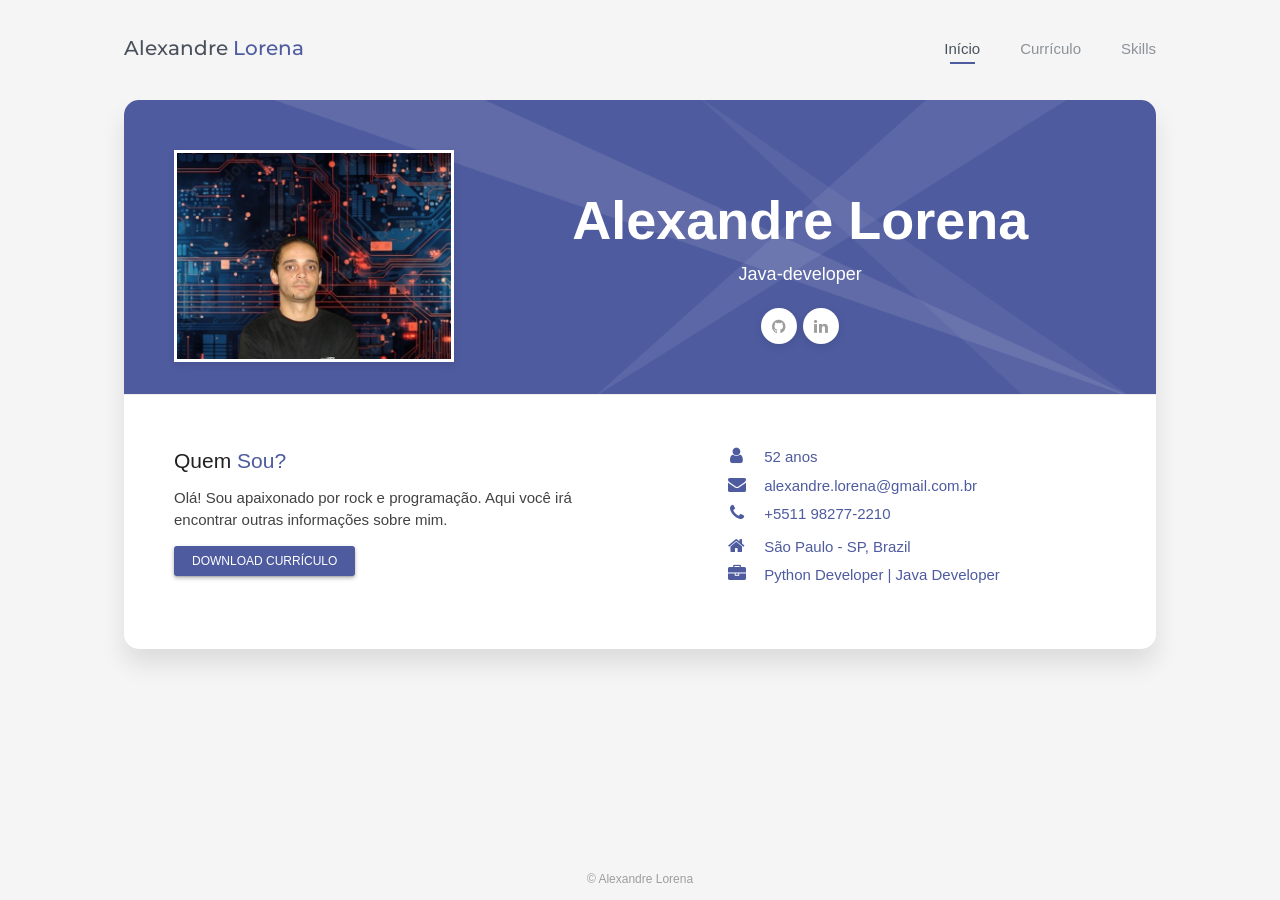
==== index.html @ 33c9917d "Atualização do curriculo" ====
<!DOCTYPE html>
<html lang="pt-br" class="no-js">

<head>
  <meta charset="UTF-8" />
  <meta http-equiv="X-UA-Compatible" content="IE=edge">
  <title>Alexandre Lorena</title>
  <meta name="viewport" content="width=device-width, initial-scale=1, maximum-scale=1" />
  <meta name="description" content="Currículo Alexandre Lorena" />
  <meta name="keywords" content="currículo, vitae, alexandre, lorena, geek, university, git, github" />
  <link rel="shortcut icon" href="code1.ico">

  <link rel="stylesheet" href="css/bootstrap.min.css" type="text/css">
  <link rel="stylesheet" href="css/normalize.css" type="text/css">
  <link rel="stylesheet" href="css/animate.css" type="text/css">
  <link rel="stylesheet" href="css/transition-animations.css" type="text/css">
  <link rel="stylesheet" href="css/owl.carousel.css" type="text/css">
  <link rel="stylesheet" href="css/magnific-popup.css" type="text/css">
  <link rel="stylesheet" href="css/main-green.css" type="text/css">
  <link rel="stylesheet" href="https://cdnjs.cloudflare.com/ajax/libs/font-awesome/4.7.0/css/font-awesome.min.css">
  <link rel="stylesheet" href="https://www.w3schools.com/w3css/4/w3.css">
  <link rel='stylesheet' href='https://fonts.googleapis.com/css?family=Roboto'>
  <script src="js/jquery-2.1.3.min.js"></script>
  <script src="js/modernizr.custom.js"></script>
</head>

<body class="material-template">
  <!-- Loading animation -->
  <div class="preloader">
    <div class="preloader-animation">
      <div class="preloader-spinner">
      </div>
    </div>
  </div>

  <div id="page" class="page">
    <!-- Header -->
    <header id="site_header" class="header mobile-menu-hide">
      <div class="header-content">
        <div class="site-title-block mobile-hidden">
          <a href="index.html">
            <div class="site-title">Alexandre <span>Lorena</span></div>
          </a>
        </div>

        <!-- Navigation -->
        <div class="site-nav">
          <!-- Main menu -->
          <ul id="nav" class="site-main-menu">
            <li>
              <a class="pt-trigger" href="index.html#home">Início</a>
            </li>
            <li>
              <a class="pt-trigger" href="index.html#resume">Currículo</a>
            </li>
            <li>
              <a class="pt-trigger" href="index.html#skills">Skills</a>
            </li>
            <!-- <li>
                <a class="pt-trigger" href="index.html#portfolio">Portfólio</a>
              </li> -->
          </ul>
          <!-- /Main menu -->
        </div>
        <!-- Navigation -->
      </div>
    </header>
    <!-- /Header -->

    <!-- Mobile Header -->
    <div class="mobile-header mobile-visible">
      <div class="mobile-logo-container">
        <div class="mobile-site-title">Alexandre Lorena</div>
      </div>

      <a class="menu-toggle mobile-visible">
        <i class="fa fa-bars"></i>
      </a>
    </div>
    <!-- /Mobile Header -->

    <!-- Main Content -->
    <div id="main" class="site-main">
      <!-- Page changer wrapper -->
      <div class="pt-wrapper">
        <!-- Subpages -->
        <div class="subpages">

          <!-- Home Subpage -->
          <section class="pt-page" data-id="home">
            <div class="section-inner start-page-content">
              <div class="page-header">
                <div class="row">
                  <div class="col-sm-4 col-md-4 col-lg-4">
                    <div class="photo">
                      <img src="images/eu.png" alt="Alexandre Lorena">
                    </div>
                  </div>

                  <div class="col-sm-8 col-md-8 col-lg-8">
                    <div class="title-block">
                      <h1>Alexandre Lorena</h1>
                      <div class="owl-carousel text-rotation">
                        <div class="item">
                          <div class="sp-subtitle">Java-developer</div>
                        </div>
                        <div class="item">
                          <div class="sp-subtitle">Backend-developer</div>
                        </div>
                        <div class="item">
                          <div class="sp-subtitle">Python-developer</div>
                        </div>
                      </div>
                    </div>

                    <div class="social-links">
                      <a href="https://github.com/alexandrelorena" target="_blank"><i class="fa fa-github"></i></a>
                      <a href="https://www.linkedin.com/in/alexandrelorena-developer/" target="_blank"><i
                          class="fa fa-linkedin"></i></a>
                      <!-- <a href="https://www.instagram.com/alexandre_lorena/" target="_blank"><i class="fa fa-instagram"></i></a> -->
                    </div>
                  </div>
                </div>
              </div>

              <div class="page-content">
                <div class="row">

                  <div class="col-sm-6 col-md-6 col-lg-6">
                    <div class="about-me">
                      <div class="block-title">
                        <h3>Quem <span>Sou?</span></h3>
                      </div>
                      <p>Olá! Sou apaixonado por rock e programação. Aqui você irá encontrar outras
                        informações sobre mim.</p>
                    </div>
                    <div class="download-resume">
                      <a href="cv/AlexandreLorena.pdf" class="btn btn-primary" target="_blank">Download Currículo</a>
                    </div>
                  </div>

                  <div class="col-sm-6 col-md-6 col-lg-6 ml-15">
                    <ul class="info-list">
                      <li><i class="fa fa-user fa-fw w3-margin-right w3-large custom-margin-before"
                          style="color: #4E5B9F;"></i><span class="value" id="idade"></span><span
                          class="value">&nbsp;anos</span></li>
                      <li><i class="fa fa-envelope fa-fw w3-margin-right w3-large custom-margin-before"
                          style="color: #4E5B9F;"></i><span class="value"><a
                            href="mailto:alexandre.lorena@gmail.com.br">alexandre.lorena@gmail.com.br</a></span></li>
                      <li><i class="fa fa-phone fa-fw w3-margin-right w3-large custom-margin-before"
                          style="color: #4E5B9F;"></i><span class="value">+5511 98277-2210</span></p>
                      </li>
                      <li><i class="fa fa-home fa-fw w3-margin-right w3-large custom-margin-before"
                          style="color: #4E5B9F;"></i><span class="value">São Paulo - SP, Brazil</span></li>
                      <li><i class="fa fa-briefcase fa-fw w3-margin-right w3-large custom-margin-before"
                          style="color: #4E5B9F;"></i><span class="value available">Python Developer | Java
                          Developer</span></li>
                    </ul>
                  </div>

                  <script>
                    // Função para calcular a idade com base na data de nascimento
                    function calcularIdade(dataNascimento) {
                      var hoje = new Date();
                      var nascimento = new Date(dataNascimento);
                      var idade = hoje.getFullYear() - nascimento.getFullYear();

                      if (hoje.getMonth() < nascimento.getMonth() || (hoje.getMonth() === nascimento.getMonth() && hoje.getDate() < nascimento.getDate())) {
                        idade--;
                      }

                      return idade;
                    }

                    // Definindo a data de nascimento (no formato AAAA-MM-DD)
                    var dataNascimento = '1974-08-03';

                    // Obtendo o elemento span onde a idade será exibida
                    var elementoIdade = document.getElementById('idade');

                    // Calculando a idade e definindo o texto do elemento
                    elementoIdade.textContent = calcularIdade(dataNascimento);
                  </script>


                </div>
              </div>
            </div>
          </section>
          <!-- End of Home Subpage -->

          <!-- Resume Subpage -->
          <section class="pt-page" data-id="resume">
            <div class="section-inner custom-page-content">
              <div class="page-header color-1">
                <h2>Currículo</h2>
              </div>
              <div class="page-content">
                <div class="row">
                  <div class="col-sm-6 col-md-6 col-lg-6">
                    <div class="block">
                      <div class="block-title">
                        <h3>Formação</h3>
                      </div>
                      <div class="timeline">
                        <div class="timeline-item">
                          <a href="images/certificados/comprovante de matricula.pdf" target="_blank">
                            <h4 class="item-title">Engenharia de Software</h4>
                          </a>
                          <span class="item-period">Set 2021 | Dez 2024</span>
                          <span class="item-small">Ampli - Universidade Anhanguera</span>
                        </div>
                      </div>
                    </div>
                  </div>

                  <div class="col-sm-6 col-md-6 col-lg-6">
                    <div class="block">
                      <div class="block-title">
                        <h3>Idiomas</h3>
                      </div>
                      <div class="timeline">
                        <div class="timeline-item">
                          <a href="images/certificados/Udemy-ingles.pdf" target="_blank">
                            <h4 class="item-title">Curso de inglês: completo, fácil e prático</h4>
                          </a>
                          <span class="item-period">2022</span>
                          <span class="item-small">Udemy - nível básico</span>
                          <span class="item-small">12.5h</span>
                        </div>
                      </div>
                    </div>
                  </div>
                </div>



                <div class="row">
                  <div class="col-sm-6 col-md-6 col-lg-6">
                    <div class="block">
                      <div class="block-title">
                        <h3>Cursos</h3>
                      </div>
                      <div class="timeline">
                        <div class="timeline-item">
                          <a href="images/certificados/DIO - BootCamp Avanade - DecolaTech2025.pdf"
                            target="_blank">
                            <h4 class="item-title">Avanade - DecolaTech 2025</h4>
                          </a>
                          <span class="item-period">2024</span>
                          <span class="item-small">Digital Innovation One</span>
                          <span class="item-small">91h</span>
                        </div>
                        <div class="timeline-item">
                          <a href="images/certificados/DIO - Bootcamp Deal - Spring Boot e Angular 17+.pdf"
                            target="_blank">
                            <h4 class="item-title">Deal - Spring Boot e Angular 17+</h4>
                          </a>
                          <span class="item-period">2024</span>
                          <span class="item-small">Digital Innovation One</span>
                          <span class="item-small">91h</span>
                        </div>
                        <div class="timeline-item">
                          <a href="images/certificados/DIO - Bootcamp GFT - Desenvolvimento Java com IA.pdf"
                            target="_blank">
                            <h4 class="item-title">GFT - Desenvolvimento Java com IA</h4>
                          </a>
                          <span class="item-period">2024</span>
                          <span class="item-small">Digital Innovation One</span>
                          <span class="item-small">60h</span>
                        </div>

                        <div class="timeline-item">
                          <a href="images/certificados/DIO - Bootcamp Nexa - Fundamentos de IA Generativa e Claude 3.pdf"
                            target="_blank">
                            <h4 class="item-title">Nexa - Fundamentos de IA Generativa e Claude 3</h4>
                          </a>
                          <span class="item-period">2024</span>
                          <span class="item-small">Digital Innovation One</span>
                          <span class="item-small">10h</span>
                        </div>

                        <div class="timeline-item">
                          <a href="images/certificados/DIO - Santander 2024 - Fundamentos de IA para Devs.pdf"
                            target="_blank">
                            <h4 class="item-title">Santander 2024 - Fundamentos de IA para Devs</h4>
                          </a>
                          <span class="item-period">2024</span>
                          <span class="item-small">Digital Innovation One</span>
                          <span class="item-small">42h</span>
                        </div>

                        <div class="timeline-item">
                          <a href="images/certificados/Master-Class-Starter-Java-and-Angular-17.png" target="_blank">
                            <h4 class="item-title">Master Class - Starter Java and Angular 17</h4>
                          </a>
                          <span class="item-period">2024</span>
                          <span class="item-small">Master Class Cursos</span>
                          <span class="item-small">56h</span>
                        </div>

                        <div class="timeline-item">
                          <a href="images/certificados/Geek University - Programação Web com Python e Django Framework - Essencial.pdf"
                            target="_blank">
                            <h4 class="item-title">Programação Web com Python e Django Framework: Essencial</h4>
                          </a>
                          <span class="item-period">2024</span>
                          <span class="item-small">Udemy - Geek University</span>
                          <span class="item-small">36h</span>
                        </div>

                        <div class="timeline-item">
                          <a href="images/certificados/Programacao em Python do basico ao avancado - GeekUniversity.pdf"
                            target="_blank">
                            <h4 class="item-title">Programação em Python do básico ao avançado</h4>
                          </a>
                          <span class="item-period">2023</span>
                          <span class="item-small">Udemy - Geek University</span>
                          <span class="item-small">64h</span>
                        </div>

                        <div class="timeline-item">
                          <a href="images/certificados/Geek University - Programação em Java do básico ao avançado.pdf"
                            target="_blank">
                            <h4 class="item-title">Programação em Java do básico ao avançado</h4>
                          </a>
                          <span class="item-period">2023</span>
                          <span class="item-small">Udemy - Geek University</span>
                          <span class="item-small">32h</span>
                        </div>


                      </div>
                    </div>
                  </div>

                  <div class="col-sm-6 col-md-6 col-lg-6">
                    <div class="block">
                      <div class="block-title">
                        <h3>&nbsp;</h3>
                      </div>
                      <div class="timeline">
                        <div class="timeline-item">
                          <a href="images/certificados/DIO - Banco PAN Java Developer.pdf" target="_blank">
                            <h4 class="item-title">Banco PAN Java Developer</h4>
                          </a>
                          <span class="item-period">2023</span>
                          <span class="item-small">Digital Innovation One</span>
                          <span class="item-small">114h</span>
                        </div>
                        <div class="timeline-item">
                          <a href="images/certificados/GeekUniversity - Git e Github Essencial para o Desenvolvedor.pdf"
                            target="_blank">
                            <h4 class="item-title">Git e Github Essencial para o Desenvolvedor</h4>
                          </a>
                          <span class="item-period">2023</span>
                          <span class="item-small">Udemy - Geek University</span>
                          <span class="item-small">12h</span>
                        </div>

                        <div class="timeline-item">
                          <a href="images/certificados/AWS Learning Plan Completion Certificate.pdf" target="_blank">
                            <h4 class="item-title">Cloud Essentials Learning Plan</h4>
                          </a>
                          <span class="item-period">2022</span>
                          <span class="item-small">Udemy</span>
                          <span class="item-small">13h</span>
                        </div>

                        <div class="timeline-item">
                          <a href="images/certificados/DIO - Introdução à Programação com Python.pdf" target="_blank">
                            <h4 class="item-title">Introdução à programação com Python</h4>
                          </a>
                          <span class="item-period">2021</span>
                          <span class="item-small">Digital Innovation One</span>
                          <span class="item-small">8h</span>
                        </div>

                        <div class="timeline-item">
                          <a href="images/certificados/DIO - Lógica de programação essencial.pdf" target="_blank">
                            <h4 class="item-title">Lógica de Programação Essencial</h4>
                          </a>
                          <span class="item-period">2021</span>
                          <span class="item-small">Digital Innovation One</span>
                          <span class="item-small">4h</span>
                        </div>

                        <div class="timeline-item">
                          <a href="images/certificados/Fundacao-Bradesco-Seguranca-em-Tecnologia-da-Informacao.pdf"
                            target="_blank">
                            <h4 class="item-title">Segurança em Tecnologia da Informação</h4>
                          </a>
                          <span class="item-period">2020</span>
                          <span class="item-small">Fundação Bradesco</span>
                          <span class="item-small">12h</span>
                        </div>

                        <div class="timeline-item">
                          <a href="images/certificados/Fundacao-Bradesco-Fundamentos-de-TI-Hardware-e-Software.pdf"
                            target="_blank">
                            <h4 class="item-title">Fundamentos de TI - Hardware e Software</h4>
                          </a>
                          <span class="item-period">2020</span>
                          <span class="item-small">Fundação Bradesco</span>
                          <span class="item-small">15h</span>
                        </div>

                        <div class="timeline-item">
                          <a href="images/certificados/Fundacao-Bradesco-Introducao-a-rede-de-computadores.pdf"
                            target="_blank">
                            <h4 class="item-title">Introdução à rede de computadores</h4>
                          </a>
                          <span class="item-period">2020</span>
                          <span class="item-small">Fundação Bradesco</span>
                          <span class="item-small">15h</span>
                        </div>

                        <div class="timeline-item">
                          <a href="images/certificados/itil-certificacao-axelos.pdf" target="_blank">
                            <h4 class="item-title">ITIL® Foundation Certificate in IT Service Management</h4>
                          </a>
                          <span class="item-period">2019</span>
                          <span class="item-small">People Cert</span>
                          <span class="item-small">Axelos</span>
                        </div>
                      </div>
                    </div>
                  </div>
                </div>


                <div class="row">
                  <div class="col-sm-6 col-md-6 col-lg-6">
                    <div class="block">
                      <div class="block-title">
                        <h3>Experiência Profissional</h3>
                      </div>

                      <div class="timeline">

                        <!-- Experience 1 -->
                        <div class="timeline-item">
                          <h4 class="item-title">Field Service</h4>
                          <span class="item-period">Dec 2021 - Current</span>
                          <span class="item-small">DXC Technology</span>
                          <p class="item-description">Banco Itaú - configuração de notebooks, MacOs e celulares para os
                            colaboradores.</p>
                        </div>
                        <!-- / Experience 1 -->

                        <!-- Experience 2 -->
                        <div class="timeline-item">
                          <h4 class="item-title">Técnico T.I.</h4>
                          <span class="item-period">Mar 2018 - Out 2021</span>
                          <span class="item-small">Autônomo - PJ</span>
                          <p class="item-description">Field Service; rollout; Clientes: Claro, LDC Brasil, Sky, Bco
                            Itaú, Intermédica,
                            Bco BMG, Camil, Iguatemi, Alpargatas, Bco PAN, DXC, Global Hitz, HexaIT, Wine Tecnologia,
                            3AM, Stefanini, Algar.</p>
                        </div>
                        <!-- / Experience 2 -->

                        <!-- Experience 3 -->
                        <div class="timeline-item">
                          <h4 class="item-title">Analista de suporte</h4>
                          <span class="item-period">Nov 2008 - Abr 2009</span>
                          <span class="item-small">Sitel</span>
                          <p class="item-description">Analista suporte de técnico HP.</p>
                        </div>
                        <!-- / Experience 3 -->

                      </div>
                    </div>
                  </div>

                  <div class="col-sm-6 col-md-6 col-lg-6">
                    <div class="block">
                      <div class="block-title">
                        <h3>&nbsp;</h3>
                      </div>

                      <div class="timeline">

                        <!-- Experience 4 -->
                        <div class="timeline-item">
                          <h4 class="item-title">Web designer</h4>
                          <span class="item-period">Jun 2007 - Jan 2008</span>
                          <span class="item-small">Folha de SP</span>
                          <p class="item-description">Web designer Folha Online.</p>
                        </div>
                        <!-- / Experience 4 -->


                        <!-- Experience 5 -->
                        <div class="timeline-item">
                          <h4 class="item-title">Web designer</h4>
                          <span class="item-period">Jun 2006 - Mai 2007</span>
                          <span class="item-small">Dmweb</span>
                          <p class="item-description">Manutenção de sites (html, css, asp).</p>
                        </div>
                        <!-- / Experience 5 -->

                        <!-- Experience 6 -->
                        <div class="timeline-item">
                          <h4 class="item-title">Consultor de dados jr.</h4>
                          <span class="item-period">Abr 2001 - Jun 2002</span>
                          <span class="item-small"> Net / Virtua</span>
                          <p class="item-description">Suporte ao assinante Vírtua.</p>
                        </div>
                        <!-- / Experience 6 -->

                        <!-- Experience 7 -->
                        <div class="timeline-item">
                          <h4 class="item-title">Analista de help-desk</h4>
                          <span class="item-period">Set 2000 - Mar 2001</span>
                          <span class="item-small"> Atento Brasil</span>
                          <p class="item-description"> Suporte ao assinante Terra.</p>
                        </div>
                        <!-- / Experience 7 -->
                      </div>
                    </div>
                  </div>
                </div>

                <div class="row">
                  <div class="col-sm-6 col-md-6 col-lg-6">
                    <div class="block">
                      <div class="block-title">
                        <h3>Linguagem de <span>Programação</span></h3>
                      </div>

                      <div class="skills-info">
                        <h4>Java</h4>
                        <div class="skill-container">
                          <div class="skill-percentage skill-7"></div>
                        </div>
                        <h4>Python</h4>
                        <div class="skill-container">
                          <div class="skill-percentage skill-8"></div>
                        </div>
                        <h4>JavaScript</h4>
                        <div class="skill-container">
                          <div class="skill-percentage skill-6"></div>
                        </div>
                        <!-- <h4>Php</h4>
                          <div class="skill-container">
                            <div class="skill-percentage skill-4"></div>
                          </div> -->
                        <h4>TypeScript</h4>
                        <div class="skill-container">
                          <div class="skill-percentage skill-6"></div>
                        </div>
                      </div>

                    </div>
                  </div>
                  <div class="col-sm-6 col-md-6 col-lg-6">
                    <div class="block">
                      <div class="block-title">
                        <h3>Banco de <span>Dados</span></h3>
                      </div>

                      <div class="skills-info">
                        <h4>Sql</h4>
                        <div class="skill-container">
                          <div class="skill-percentage skill-6"></div>
                        </div>
                        <h4>Postgres (PgAdmin)</h4>
                        <div class="skill-container">
                          <div class="skill-percentage skill-8"></div>
                        </div>
                        <h4>MySql</h4>
                        <div class="skill-container">
                          <div class="skill-percentage skill-8"></div>
                        </div>

                        <h4>MongoDB (NoSQL)</h4>
                        <div class="skill-container">
                          <div class="skill-percentage skill-3"></div>
                        </div>
                      </div>
                    </div>
                  </div>

                </div>
                <div class="row">
                  <div class="col-sm-6 col-md-6 col-lg-6">
                    <div class="block">
                      <div class="block-title">
                        <h3>Marcação | <span>Estilo</span></h3>
                      </div>

                      <div class="skills-info">
                        <h4>Html</h4>
                        <div class="skill-container">
                          <div class="skill-percentage skill-9"></div>
                        </div>
                        <h4>Css</h4>
                        <div class="skill-container">
                          <div class="skill-percentage skill-8"></div>
                        </div> <br>

                        <div class="block-title">
                          <h3>Outras tecnologias | <span>habilidades</span></h3>
                        </div>

                        <h4>Docker</h4>
                        <div class="skill-container">
                          <div class="skill-percentage skill-7"></div>
                        </div>
                        <h4>Inglês</h4>
                        <div class="skill-container">
                          <div class="skill-percentage skill-4"></div>
                        </div>
                      </div>

                    </div>
                  </div>

                  <div class="col-sm-6 col-md-6 col-lg-6">
                    <div class="block">
                      <div class="block-title">
                        <h3>Frameworks</h3>
                      </div>

                      <div class="skills-info">
                        <h4>Angular</h4>
                        <div class="skill-container">
                          <div class="skill-percentage skill-8"></div>
                        </div>
                        <h4>Bootstrap 4</h4>
                        <div class="skill-container">
                          <div class="skill-percentage skill-7"></div>
                        </div>
                        <h4>Django</h4>
                        <div class="skill-container">
                          <div class="skill-percentage skill-8"></div>
                        </div>
                        <h4>React</h4>
                        <div class="skill-container">
                          <div class="skill-percentage skill-7"></div>
                        </div>
                      </div>

                    </div>
                  </div>
                </div>

                <!-- Download Resume Button -->
                <div class="row">
                  <div class="col-sm-12 col-md-12 col-lg-12">
                    <div class="block">
                      <div class="center download-resume">
                        <a href="cv/AlexandreLorena.pdf" class="btn btn-primary" target="_blank">Download Currículo</a>
                      </div>
                    </div>
                  </div>
                </div>
                <!-- End of Download Resume Button -->

              </div>
            </div>
          </section>
          <!-- End of Resume Subpage -->

          <!-- Services Subpage -->
          <section class="pt-page" data-id="skills">
            <div class="section-inner custom-page-content">
              <div class="page-header color-1">
                <h2>Skills</h2>
              </div>
              <div class="page-content">
                <div class="row">
                  <div class="col-sm-12 col-md-12">
                    <div class="block-title">
                      <h3>Tenho <span>conhecimentos em...</span></h3>
                    </div>
                  </div>
                  <div class="col-sm-6 col-md-3">
                    <div class="service-block">
                      <div class="service-info">
                        <div class="service-image">
                          <img src="https://skillicons.dev/icons?i=java" alt="java" class="mCS_img_loaded">
                        </div>
                      </div>
                    </div>
                  </div>
                  <div class="col-sm-6 col-md-3">
                    <div class="service-block">
                      <div class="service-info">
                        <div class="service-image">
                          <img src="https://skillicons.dev/icons?i=python" alt="python" class="mCS_img_loaded">
                        </div>
                      </div>
                    </div>
                  </div>
                  <div class="col-sm-6 col-md-3">
                    <div class="service-block">
                      <div class="service-info">
                        <div class="service-image">
                          <img src="https://skillicons.dev/icons?i=javascript" alt="javascript" class="mCS_img_loaded">
                        </div>
                      </div>
                    </div>
                  </div>
                  <div class="col-sm-6 col-md-3">
                    <div class="service-block">
                      <div class="service-info">
                        <div class="service-image">
                          <img src="https://skillicons.dev/icons?i=typescript" alt="typescript" class="mCS_img_loaded">
                        </div>
                      </div>
                    </div>
                  </div>
                  <div class="col-sm-6 col-md-3">
                    <div class="service-block">
                      <div class="service-info">
                        <div class="service-image">
                          <img src="https://skillicons.dev/icons?i=spring" alt="spring" class="mCS_img_loaded">
                        </div>
                      </div>
                    </div>
                  </div>
                  <div class="col-sm-6 col-md-3">
                    <div class="service-block">
                      <div class="service-info">
                        <div class="service-image">
                          <img src="https://skillicons.dev/icons?i=angular" alt="angular" class="mCS_img_loaded">
                        </div>
                      </div>
                    </div>
                  </div>
                  <div class="col-sm-6 col-md-3">
                    <div class="service-block">
                      <div class="service-info">
                        <div class="service-image">
                          <img src="https://skillicons.dev/icons?i=django" alt="django" class="mCS_img_loaded">
                        </div>
                      </div>
                    </div>
                  </div>
                  <div class="col-sm-6 col-md-3">
                    <div class="service-block">
                      <div class="service-info">
                        <div class="service-image">
                          <img src="https://skillicons.dev/icons?i=react" alt="react" class="mCS_img_loaded">
                        </div>
                      </div>
                    </div>
                  </div>
                  <div class="col-sm-6 col-md-3">
                    <div class="service-block">
                      <div class="service-info">
                        <div class="service-image">
                          <img src="https://skillicons.dev/icons?i=mysql" alt="mysql" class="mCS_img_loaded">
                        </div>
                      </div>
                    </div>
                  </div>
                  <div class="col-sm-6 col-md-3">
                    <div class="service-block">
                      <div class="service-info">
                        <div class="service-image">
                          <img src="https://skillicons.dev/icons?i=postgres" alt="postgres" class="mCS_img_loaded">
                        </div>
                      </div>
                    </div>
                  </div>
                  <div class="col-sm-6 col-md-3">
                    <div class="service-block">
                      <div class="service-info">
                        <div class="service-image">
                          <img src="https://skillicons.dev/icons?i=mongodb" alt="mongodb" class="mCS_img_loaded">
                        </div>
                      </div>
                    </div>
                  </div>
                  <div class="col-sm-6 col-md-3">
                    <div class="service-block">
                      <div class="service-info">
                        <div class="service-image">
                          <img src="https://skillicons.dev/icons?i=sqlite" alt="sqlite" class="mCS_img_loaded">
                        </div>
                      </div>
                    </div>
                  </div>
                  <div class="col-sm-6 col-md-3">
                    <div class="service-block">
                      <div class="service-info">
                        <div class="service-image">
                          <img src="https://skillicons.dev/icons?i=docker" alt="docker" class="mCS_img_loaded">
                        </div>
                      </div>
                    </div>
                  </div>
                  <div class="col-sm-6 col-md-3">
                    <div class="service-block">
                      <div class="service-info">
                        <div class="service-image">
                          <img src="https://skillicons.dev/icons?i=nodejs" alt="nodejs" class="mCS_img_loaded">
                        </div>
                      </div>
                    </div>
                  </div>
                  <div class="col-sm-6 col-md-3">
                    <div class="service-block">
                      <div class="service-info">
                        <div class="service-image">
                          <img src="https://skillicons.dev/icons?i=azure" alt="azure" class="mCS_img_loaded">
                        </div>
                      </div>
                    </div>
                  </div>
                  <div class="col-sm-6 col-md-3">
                    <div class="service-block">
                      <div class="service-info">
                        <div class="service-image">
                          <img src="https://skillicons.dev/icons?i=vue" alt="vue" class="mCS_img_loaded">
                        </div>
                      </div>
                    </div>
                  </div>
                  <div class="col-sm-6 col-md-3">
                    <div class="service-block">
                      <div class="service-info">
                        <div class="service-image">
                          <img src="https://skillicons.dev/icons?i=hibernate" alt="hibernate" class="mCS_img_loaded">
                        </div>
                      </div>
                    </div>
                  </div>
                  <div class="col-sm-6 col-md-3">
                    <div class="service-block">
                      <div class="service-info">
                        <div class="service-image">
                          <img src="https://skillicons.dev/icons?i=bootstrap" alt="bootstrap" class="mCS_img_loaded">
                        </div>
                      </div>
                    </div>
                  </div>
                  <div class="col-sm-6 col-md-3">
                    <div class="service-block">
                      <div class="service-info">
                        <div class="service-image">
                          <img src="https://skillicons.dev/icons?i=git" alt="git" class="mCS_img_loaded">
                        </div>
                      </div>
                    </div>
                  </div>
                  <div class="col-sm-6 col-md-3">
                    <div class="service-block">
                      <div class="service-info">
                        <div class="service-image">
                          <img src="https://skillicons.dev/icons?i=aws" alt="aws" class="mCS_img_loaded">
                        </div>
                        <p></p>
                      </div>
                    </div>
                  </div>
                  <div class="col-sm-6 col-md-3">
                    <div class="service-block">
                      <div class="service-info">
                        <div class="service-image">
                          <img src="https://skillicons.dev/icons?i=html" alt="html" class="mCS_img_loaded">
                        </div>
                      </div>
                    </div>
                  </div>
                  <div class="col-sm-6 col-md-3">
                    <div class="service-block">
                      <div class="service-info">
                        <div class="service-image">
                          <img src="https://skillicons.dev/icons?i=css" alt="css" class="mCS_img_loaded">
                        </div>
                      </div>
                    </div>
                  </div>
                </div>
              </div>
          </section>
          <section class="pt-page" data-id="portfolio">
            <div class="section-inner custom-page-content">
              <div class="page-header color-1">
                <h2>Portfólio</h2>
              </div>
              <div class="page-content">
                <div class="portfolio-content">
                  <ul id="portfolio_filters" class="portfolio-filters">
                    <li class="active">
                      <a class="filter btn btn-sm btn-link active" data-group="all">Tudo</a>
                    </li>
                    <li>
                      <a class="filter btn btn-sm btn-link" data-group="projetos">Projetos</a>
                    </li>
                    <li>
                      <a class="filter btn btn-sm btn-link" data-group="estudos">Estudos</a>
                    </li>
                  </ul>
                  <div class="row">
                    <div class="col-md-12 px-2">
                      <div id="portfolio_grid" class="portfolio-grid portfolio-masonry masonry-grid-3">
                        <figure class="item" data-groups='["estudos", "projetos", "categoria"]'>
                          <a href="https://web-production-bb99.up.railway.app/"
                            title="Python | JavaSript | Django | PostgreS | HTML | Bootstrap" target="_blank">
                            <img width="300" height="200" src="images/portfolio/fusion.png"
                              alt="Fusion: Python | JavaSript | Django | PostgreS | HTML | Bootstrap">
                            <div>
                              <h5 class="name">Fusion</h5>
                            </div>
                          </a>
                        </figure>
                        <figure class="item" data-groups='["estudos", "projetos", "categoria"]'>
                          <a href="http://super-pecas.brazilsouth.cloudapp.azure.com/"
                            title="Java | Angular | TypeScript | Springboot | Maven | PrimeNG | Material"
                            target="_blank">
                            <img width="300" height="200" src="images/portfolio/super-pecas.png"
                              alt="Super Peças: Java | Angular | TypeScript | Springboot | Maven | PrimeNG | Material">
                            <div>
                              <h5 class="name">Super Peças</h5>
                            </div>
                          </a>
                        </figure>
                      </div>
                    </div>
                  </div>
                </div>
              </div>
            </div>
          </section>
        </div>
      </div>
    </div>
  </div>
  <footer>
    <div class="copyrights">&copy; Alexandre Lorena <span id="current-year"></span></div>
  </footer>
  <script type="text/javascript" src="js/bootstrap.min.js"></script>
  <script type="text/javascript" src="js/pages-switcher.js"></script>
  <script type="text/javascript" src="js/imagesloaded.pkgd.min.js"></script>
  <script type="text/javascript" src="js/validator.js"></script>
  <script type="text/javascript" src="js/jquery.shuffle.min.js"></script>
  <script type="text/javascript" src="js/masonry.pkgd.min.js"></script>
  <script type="text/javascript" src="js/owl.carousel.min.js"></script>
  <script type="text/javascript" src="js/jquery.magnific-popup.min.js"></script>
  <script type="text/javascript" src="js/jquery.hoverdir.js"></script>
  <script type="text/javascript" src="js/jquery.googlemap.js"></script>
  <script type="text/javascript" src="js/main.js"></script>
</body>

</html>
---- css/transition-animations.css ----
/* animation sets */

/* move from / to  */

.pt-page-moveToLeft {
	-webkit-animation: moveToLeft .6s ease both;
	animation: moveToLeft .6s ease both;
}

.pt-page-moveFromLeft {
	-webkit-animation: moveFromLeft .6s ease both;
	animation: moveFromLeft .6s ease both;
}

.pt-page-moveToRight {
	-webkit-animation: moveToRight .6s ease both;
	animation: moveToRight .6s ease both;
}

.pt-page-moveFromRight {
	-webkit-animation: moveFromRight .6s ease both;
	animation: moveFromRight .6s ease both;
}

.pt-page-moveToTop {
	-webkit-animation: moveToTop .6s ease both;
	animation: moveToTop .6s ease both;
}

.pt-page-moveFromTop {
	-webkit-animation: moveFromTop .6s ease both;
	animation: moveFromTop .6s ease both;
}

.pt-page-moveToBottom {
	-webkit-animation: moveToBottom .6s ease both;
	animation: moveToBottom .6s ease both;
}

.pt-page-moveFromBottom {
	-webkit-animation: moveFromBottom .6s ease both;
	animation: moveFromBottom .6s ease both;
}

/* fade */

.pt-page-fade {
	-webkit-animation: fade .7s ease both;
	animation: fade .7s ease both;
}

/* move from / to and fade */

.pt-page-moveToLeftFade {
	-webkit-animation: moveToLeftFade .7s ease both;
	animation: moveToLeftFade .7s ease both;
}

.pt-page-moveFromLeftFade {
	-webkit-animation: moveFromLeftFade .7s ease both;
	animation: moveFromLeftFade .7s ease both;
}

.pt-page-moveToRightFade {
	-webkit-animation: moveToRightFade .7s ease both;
	animation: moveToRightFade .7s ease both;
}

.pt-page-moveFromRightFade {
	-webkit-animation: moveFromRightFade .7s ease both;
	animation: moveFromRightFade .7s ease both;
}

.pt-page-moveToTopFade {
	-webkit-animation: moveToTopFade .7s ease both;
	animation: moveToTopFade .7s ease both;
}

.pt-page-moveFromTopFade {
	-webkit-animation: moveFromTopFade .7s ease both;
	animation: moveFromTopFade .7s ease both;
}

.pt-page-moveToBottomFade {
	-webkit-animation: moveToBottomFade .7s ease both;
	animation: moveToBottomFade .7s ease both;
}

.pt-page-moveFromBottomFade {
	-webkit-animation: moveFromBottomFade .7s ease both;
	animation: moveFromBottomFade .7s ease both;
}

/* move to with different easing */

.pt-page-moveToLeftEasing {
	-webkit-animation: moveToLeft .7s ease-in-out both;
	animation: moveToLeft .7s ease-in-out both;
}
.pt-page-moveToRightEasing {
	-webkit-animation: moveToRight .7s ease-in-out both;
	animation: moveToRight .7s ease-in-out both;
}
.pt-page-moveToTopEasing {
	-webkit-animation: moveToTop .7s ease-in-out both;
	animation: moveToTop .7s ease-in-out both;
}
.pt-page-moveToBottomEasing {
	-webkit-animation: moveToBottom .7s ease-in-out both;
	animation: moveToBottom .7s ease-in-out both;
}

/********************************* keyframes **************************************/

/* move from / to  */

@-webkit-keyframes moveToLeft {
	from { }
	to { -webkit-transform: translateX(-100%); }
}
@keyframes moveToLeft {
	from { }
	to { -webkit-transform: translateX(-100%); transform: translateX(-100%); }
}

@-webkit-keyframes moveFromLeft {
	from { -webkit-transform: translateX(-100%); }
}
@keyframes moveFromLeft {
	from { -webkit-transform: translateX(-100%); transform: translateX(-100%); }
}

@-webkit-keyframes moveToRight { 
	from { }
	to { -webkit-transform: translateX(100%); }
}
@keyframes moveToRight { 
	from { }
	to { -webkit-transform: translateX(100%); transform: translateX(100%); }
}

@-webkit-keyframes moveFromRight {
	from { -webkit-transform: translateX(100%); }
}
@keyframes moveFromRight {
	from { -webkit-transform: translateX(100%); transform: translateX(100%); }
}

@-webkit-keyframes moveToTop {
	from { }
	to { -webkit-transform: translateY(-100%); }
}
@keyframes moveToTop {
	from { }
	to { -webkit-transform: translateY(-100%); transform: translateY(-100%); }
}

@-webkit-keyframes moveFromTop {
	from { -webkit-transform: translateY(-100%); }
}
@keyframes moveFromTop {
	from { -webkit-transform: translateY(-100%); transform: translateY(-100%); }
}

@-webkit-keyframes moveToBottom {
	from { }
	to { -webkit-transform: translateY(100%); }
}
@keyframes moveToBottom {
	from { }
	to { -webkit-transform: translateY(100%); transform: translateY(100%); }
}

@-webkit-keyframes moveFromBottom {
	from { -webkit-transform: translateY(100%); }
}
@keyframes moveFromBottom {
	from { -webkit-transform: translateY(100%); transform: translateY(100%); }
}

/* fade */

@-webkit-keyframes fade {
	from { }
	to { opacity: 0.3; }
}
@keyframes fade {
	from { }
	to { opacity: 0.3; }
}

/* move from / to and fade */

@-webkit-keyframes moveToLeftFade {
	from { }
	to { opacity: 0.3; -webkit-transform: translateX(-100%); }
}
@keyframes moveToLeftFade {
	from { }
	to { opacity: 0.3; -webkit-transform: translateX(-100%); transform: translateX(-100%); }
}

@-webkit-keyframes moveFromLeftFade {
	from { opacity: 0.3; -webkit-transform: translateX(-100%); }
}
@keyframes moveFromLeftFade {
	from { opacity: 0.3; -webkit-transform: translateX(-100%); transform: translateX(-100%); }
}

@-webkit-keyframes moveToRightFade {
	from { }
	to { opacity: 0.3; -webkit-transform: translateX(100%); }
}
@keyframes moveToRightFade {
	from { }
	to { opacity: 0.3; -webkit-transform: translateX(100%); transform: translateX(100%); }
}

@-webkit-keyframes moveFromRightFade {
	from { opacity: 0.3; -webkit-transform: translateX(100%); }
}
@keyframes moveFromRightFade {
	from { opacity: 0.3; -webkit-transform: translateX(100%); transform: translateX(100%); }
}

@-webkit-keyframes moveToTopFade {
	from { }
	to { opacity: 0.3; -webkit-transform: translateY(-100%); }
}
@keyframes moveToTopFade {
	from { }
	to { opacity: 0.3; -webkit-transform: translateY(-100%); transform: translateY(-100%); }
}

@-webkit-keyframes moveFromTopFade {
	from { opacity: 0.3; -webkit-transform: translateY(-100%); }
}
@keyframes moveFromTopFade {
	from { opacity: 0.3; -webkit-transform: translateY(-100%); transform: translateY(-100%); }
}

@-webkit-keyframes moveToBottomFade {
	from { }
	to { opacity: 0.3; -webkit-transform: translateY(100%); }
}
@keyframes moveToBottomFade {
	from { }
	to { opacity: 0.3; -webkit-transform: translateY(100%); transform: translateY(100%); }
}

@-webkit-keyframes moveFromBottomFade {
	from { opacity: 0.3; -webkit-transform: translateY(100%); }
}
@keyframes moveFromBottomFade {
	from { opacity: 0.3; -webkit-transform: translateY(100%); transform: translateY(100%); }
}

/* scale and fade */

.pt-page-scaleDown {
	-webkit-animation: scaleDown .7s ease both;
	animation: scaleDown .7s ease both;
}

.pt-page-scaleUp {
	-webkit-animation: scaleUp .7s ease both;
	animation: scaleUp .7s ease both;
}

.pt-page-scaleUpDown {
	-webkit-animation: scaleUpDown .5s ease both;
	animation: scaleUpDown .5s ease both;
}

.pt-page-scaleDownUp {
	-webkit-animation: scaleDownUp .5s ease both;
	animation: scaleDownUp .5s ease both;
}

.pt-page-scaleDownCenter {
	-webkit-animation: scaleDownCenter .4s ease-in both;
	animation: scaleDownCenter .4s ease-in both;
}

.pt-page-scaleUpCenter {
	-webkit-animation: scaleUpCenter .4s ease-out both;
	animation: scaleUpCenter .4s ease-out both;
}

/********************************* keyframes **************************************/

/* scale and fade */

@-webkit-keyframes scaleDown {
	from { }
	to { opacity: 0; -webkit-transform: scale(.8); }
}
@keyframes scaleDown {
	from { }
	to { opacity: 0; -webkit-transform: scale(.8); transform: scale(.8); }
}

@-webkit-keyframes scaleUp {
	from { opacity: 0; -webkit-transform: scale(.8); }
}
@keyframes scaleUp {
	from { opacity: 0; -webkit-transform: scale(.8); transform: scale(.8); }
}

@-webkit-keyframes scaleUpDown {
	from { opacity: 0; -webkit-transform: scale(1.2); }
}
@keyframes scaleUpDown {
	from { opacity: 0; -webkit-transform: scale(1.2); transform: scale(1.2); }
}

@-webkit-keyframes scaleDownUp {
	from { }
	to { opacity: 0; -webkit-transform: scale(1.2); }
}
@keyframes scaleDownUp {
	from { }
	to { opacity: 0; -webkit-transform: scale(1.2); transform: scale(1.2); }
}

@-webkit-keyframes scaleDownCenter {
	from { }
	to { opacity: 0; -webkit-transform: scale(.7); }
}
@keyframes scaleDownCenter {
	from { }
	to { opacity: 0; -webkit-transform: scale(.7); transform: scale(.7); }
}

@-webkit-keyframes scaleUpCenter {
	from { opacity: 0; -webkit-transform: scale(.7); }
}
@keyframes scaleUpCenter {
	from { opacity: 0; -webkit-transform: scale(.7); transform: scale(.7); }
}

/* rotate sides first and scale */

.pt-page-rotateRightSideFirst {
	-webkit-transform-origin: 0% 50%;
	transform-origin: 0% 50%;
	-webkit-animation: rotateRightSideFirst .8s both ease-in;
	animation: rotateRightSideFirst .8s both ease-in;
}
.pt-page-rotateLeftSideFirst {
	-webkit-transform-origin: 100% 50%;
	transform-origin: 100% 50%;
	-webkit-animation: rotateLeftSideFirst .8s both ease-in;
	animation: rotateLeftSideFirst .8s both ease-in;
}
.pt-page-rotateTopSideFirst {
	-webkit-transform-origin: 50% 100%;
	transform-origin: 50% 100%;
	-webkit-animation: rotateTopSideFirst .8s both ease-in;
	animation: rotateTopSideFirst .8s both ease-in;
}
.pt-page-rotateBottomSideFirst {
	-webkit-transform-origin: 50% 0%;
	transform-origin: 50% 0%;
	-webkit-animation: rotateBottomSideFirst .8s both ease-in;
	animation: rotateBottomSideFirst .8s both ease-in;
}

/* flip */

.pt-page-flipOutRight {
	-webkit-transform-origin: 50% 50%;
	transform-origin: 50% 50%;
	-webkit-animation: flipOutRight .5s both ease-in;
	animation: flipOutRight .5s both ease-in;
}
.pt-page-flipInLeft {
	-webkit-transform-origin: 50% 50%;
	transform-origin: 50% 50%;
	-webkit-animation: flipInLeft .5s both ease-out;
	animation: flipInLeft .5s both ease-out;
}
.pt-page-flipOutLeft {
	-webkit-transform-origin: 50% 50%;
	transform-origin: 50% 50%;
	-webkit-animation: flipOutLeft .5s both ease-in;
	animation: flipOutLeft .5s both ease-in;
}
.pt-page-flipInRight {
	-webkit-transform-origin: 50% 50%;
	transform-origin: 50% 50%;
	-webkit-animation: flipInRight .5s both ease-out;
	animation: flipInRight .5s both ease-out;
}
.pt-page-flipOutTop {
	-webkit-transform-origin: 50% 50%;
	transform-origin: 50% 50%;
	-webkit-animation: flipOutTop .5s both ease-in;
	animation: flipOutTop .5s both ease-in;
}
.pt-page-flipInBottom {
	-webkit-transform-origin: 50% 50%;
	transform-origin: 50% 50%;
	-webkit-animation: flipInBottom .5s both ease-out;
	animation: flipInBottom .5s both ease-out;
}
.pt-page-flipOutBottom {
	-webkit-transform-origin: 50% 50%;
	transform-origin: 50% 50%;
	-webkit-animation: flipOutBottom .5s both ease-in;
	animation: flipOutBottom .5s both ease-in;
}
.pt-page-flipInTop {
	-webkit-transform-origin: 50% 50%;
	transform-origin: 50% 50%;
	-webkit-animation: flipInTop .5s both ease-out;
	animation: flipInTop .5s both ease-out;
}

/* rotate fall */

.pt-page-rotateFall {
	-webkit-transform-origin: 0% 0%;
	transform-origin: 0% 0%;
	-webkit-animation: rotateFall 1s both ease-in;
	animation: rotateFall 1s both ease-in;
}

/* rotate newspaper */
.pt-page-rotateOutNewspaper {
	-webkit-transform-origin: 50% 50%;
	transform-origin: 50% 50%;
	-webkit-animation: rotateOutNewspaper .5s both ease-in;
	animation: rotateOutNewspaper .5s both ease-in;
}
.pt-page-rotateInNewspaper {
	-webkit-transform-origin: 50% 50%;
	transform-origin: 50% 50%;
	-webkit-animation: rotateInNewspaper .5s both ease-out;
	animation: rotateInNewspaper .5s both ease-out;
}

/* push */
.pt-page-rotatePushLeft {
	-webkit-transform-origin: 0% 50%;
	transform-origin: 0% 50%;
	-webkit-animation: rotatePushLeft .8s both ease;
	animation: rotatePushLeft .8s both ease;
}
.pt-page-rotatePushRight {
	-webkit-transform-origin: 100% 50%;
	transform-origin: 100% 50%;
	-webkit-animation: rotatePushRight .8s both ease;
	animation: rotatePushRight .8s both ease;
}
.pt-page-rotatePushTop {
	-webkit-transform-origin: 50% 0%;
	transform-origin: 50% 0%;
	-webkit-animation: rotatePushTop .8s both ease;
	animation: rotatePushTop .8s both ease;
}
.pt-page-rotatePushBottom {
	-webkit-transform-origin: 50% 100%;
	transform-origin: 50% 100%;
	-webkit-animation: rotatePushBottom .8s both ease;
	animation: rotatePushBottom .8s both ease;
}

/* pull */
.pt-page-rotatePullRight {
	-webkit-transform-origin: 100% 50%;
	transform-origin: 100% 50%;
	-webkit-animation: rotatePullRight .5s both ease;
	animation: rotatePullRight .5s both ease;
}
.pt-page-rotatePullLeft {
	-webkit-transform-origin: 0% 50%;
	transform-origin: 0% 50%;
	-webkit-animation: rotatePullLeft .5s both ease;
	animation: rotatePullLeft .5s both ease;
}
.pt-page-rotatePullTop {
	-webkit-transform-origin: 50% 0%;
	transform-origin: 50% 0%;
	-webkit-animation: rotatePullTop .5s both ease;
	animation: rotatePullTop .5s both ease;
}
.pt-page-rotatePullBottom {
	-webkit-transform-origin: 50% 100%;
	transform-origin: 50% 100%;
	-webkit-animation: rotatePullBottom .5s both ease;
	animation: rotatePullBottom .5s both ease;
}

/* fold */
.pt-page-rotateFoldRight {
	-webkit-transform-origin: 0% 50%;
	transform-origin: 0% 50%;
	-webkit-animation: rotateFoldRight .7s both ease;
	animation: rotateFoldRight .7s both ease;
}
.pt-page-rotateFoldLeft {
	-webkit-transform-origin: 100% 50%;
	transform-origin: 100% 50%;
	-webkit-animation: rotateFoldLeft .7s both ease;
	animation: rotateFoldLeft .7s both ease;
}
.pt-page-rotateFoldTop {
	-webkit-transform-origin: 50% 100%;
	transform-origin: 50% 100%;
	-webkit-animation: rotateFoldTop .7s both ease;
	animation: rotateFoldTop .7s both ease;
}
.pt-page-rotateFoldBottom {
	-webkit-transform-origin: 50% 0%;
	transform-origin: 50% 0%;
	-webkit-animation: rotateFoldBottom .7s both ease;
	animation: rotateFoldBottom .7s both ease;
}

/* unfold */
.pt-page-rotateUnfoldLeft {
	-webkit-transform-origin: 100% 50%;
	transform-origin: 100% 50%;
	-webkit-animation: rotateUnfoldLeft .7s both ease;
	animation: rotateUnfoldLeft .7s both ease;
}
.pt-page-rotateUnfoldRight {
	-webkit-transform-origin: 0% 50%;
	transform-origin: 0% 50%;
	-webkit-animation: rotateUnfoldRight .7s both ease;
	animation: rotateUnfoldRight .7s both ease;
}
.pt-page-rotateUnfoldTop {
	-webkit-transform-origin: 50% 100%;
	transform-origin: 50% 100%;
	-webkit-animation: rotateUnfoldTop .7s both ease;
	animation: rotateUnfoldTop .7s both ease;
}
.pt-page-rotateUnfoldBottom {
	-webkit-transform-origin: 50% 0%;
	transform-origin: 50% 0%;
	-webkit-animation: rotateUnfoldBottom .7s both ease;
	animation: rotateUnfoldBottom .7s both ease;
}

/* room walls */
.pt-page-rotateRoomLeftOut {
	-webkit-transform-origin: 100% 50%;
	transform-origin: 100% 50%;
	-webkit-animation: rotateRoomLeftOut .8s both ease;
	animation: rotateRoomLeftOut .8s both ease;
}
.pt-page-rotateRoomLeftIn {
	-webkit-transform-origin: 0% 50%;
	transform-origin: 0% 50%;
	-webkit-animation: rotateRoomLeftIn .8s both ease;
	animation: rotateRoomLeftIn .8s both ease;
}
.pt-page-rotateRoomRightOut {
	-webkit-transform-origin: 0% 50%;
	transform-origin: 0% 50%;
	-webkit-animation: rotateRoomRightOut .8s both ease;
	animation: rotateRoomRightOut .8s both ease;
}
.pt-page-rotateRoomRightIn {
	-webkit-transform-origin: 100% 50%;
	transform-origin: 100% 50%;
	-webkit-animation: rotateRoomRightIn .8s both ease;
	animation: rotateRoomRightIn .8s both ease;
}
.pt-page-rotateRoomTopOut {
	-webkit-transform-origin: 50% 100%;
	transform-origin: 50% 100%;
	-webkit-animation: rotateRoomTopOut .8s both ease;
	animation: rotateRoomTopOut .8s both ease;
}
.pt-page-rotateRoomTopIn {
	-webkit-transform-origin: 50% 0%;
	transform-origin: 50% 0%;
	-webkit-animation: rotateRoomTopIn .8s both ease;
	animation: rotateRoomTopIn .8s both ease;
}
.pt-page-rotateRoomBottomOut {
	-webkit-transform-origin: 50% 0%;
	transform-origin: 50% 0%;
	-webkit-animation: rotateRoomBottomOut .8s both ease;
	animation: rotateRoomBottomOut .8s both ease;
}
.pt-page-rotateRoomBottomIn {
	-webkit-transform-origin: 50% 100%;
	transform-origin: 50% 100%;
	-webkit-animation: rotateRoomBottomIn .8s both ease;
	animation: rotateRoomBottomIn .8s both ease;
}

/* cube */
.pt-page-rotateCubeLeftOut {
	-webkit-transform-origin: 100% 50%;
	transform-origin: 100% 50%;
	-webkit-animation: rotateCubeLeftOut .6s both ease-in;
	animation: rotateCubeLeftOut .6s both ease-in;
}
.pt-page-rotateCubeLeftIn {
	-webkit-transform-origin: 0% 50%;
	transform-origin: 0% 50%;
	-webkit-animation: rotateCubeLeftIn .6s both ease-in;
	animation: rotateCubeLeftIn .6s both ease-in;
}
.pt-page-rotateCubeRightOut {
	-webkit-transform-origin: 0% 50%;
	transform-origin: 0% 50%;
	-webkit-animation: rotateCubeRightOut .6s both ease-in;
	animation: rotateCubeRightOut .6s both ease-in;
}
.pt-page-rotateCubeRightIn {
	-webkit-transform-origin: 100% 50%;
	transform-origin: 100% 50%;
	-webkit-animation: rotateCubeRightIn .6s both ease-in;
	animation: rotateCubeRightIn .6s both ease-in;
}
.pt-page-rotateCubeTopOut {
	-webkit-transform-origin: 50% 100%;
	transform-origin: 50% 100%;
	-webkit-animation: rotateCubeTopOut .6s both ease-in;
	animation: rotateCubeTopOut .6s both ease-in;
}
.pt-page-rotateCubeTopIn {
	-webkit-transform-origin: 50% 0%;
	transform-origin: 50% 0%;
	-webkit-animation: rotateCubeTopIn .6s both ease-in;
	animation: rotateCubeTopIn .6s both ease-in;
}
.pt-page-rotateCubeBottomOut {
	-webkit-transform-origin: 50% 0%;
	transform-origin: 50% 0%;
	-webkit-animation: rotateCubeBottomOut .6s both ease-in;
	animation: rotateCubeBottomOut .6s both ease-in;
}
.pt-page-rotateCubeBottomIn {
	-webkit-transform-origin: 50% 100%;
	transform-origin: 50% 100%;
	-webkit-animation: rotateCubeBottomIn .6s both ease-in;
	animation: rotateCubeBottomIn .6s both ease-in;
}

/* carousel */
.pt-page-rotateCarouselLeftOut {
	-webkit-transform-origin: 100% 50%;
	transform-origin: 100% 50%;
	-webkit-animation: rotateCarouselLeftOut .8s both ease;
	animation: rotateCarouselLeftOut .8s both ease;
}
.pt-page-rotateCarouselLeftIn {
	-webkit-transform-origin: 0% 50%;
	transform-origin: 0% 50%;
	-webkit-animation: rotateCarouselLeftIn .8s both ease;
	animation: rotateCarouselLeftIn .8s both ease;
}
.pt-page-rotateCarouselRightOut {
	-webkit-transform-origin: 0% 50%;
	transform-origin: 0% 50%;
	-webkit-animation: rotateCarouselRightOut .8s both ease;
	animation: rotateCarouselRightOut .8s both ease;
}
.pt-page-rotateCarouselRightIn {
	-webkit-transform-origin: 100% 50%;
	transform-origin: 100% 50%;
	-webkit-animation: rotateCarouselRightIn .8s both ease;
	animation: rotateCarouselRightIn .8s both ease;
}
.pt-page-rotateCarouselTopOut {
	-webkit-transform-origin: 50% 100%;
	transform-origin: 50% 100%;
	-webkit-animation: rotateCarouselTopOut .8s both ease;
	animation: rotateCarouselTopOut .8s both ease;
}
.pt-page-rotateCarouselTopIn {
	-webkit-transform-origin: 50% 0%;
	transform-origin: 50% 0%;
	-webkit-animation: rotateCarouselTopIn .8s both ease;
	animation: rotateCarouselTopIn .8s both ease;
}
.pt-page-rotateCarouselBottomOut {
	-webkit-transform-origin: 50% 0%;
	transform-origin: 50% 0%;
	-webkit-animation: rotateCarouselBottomOut .8s both ease;
	animation: rotateCarouselBottomOut .8s both ease;
}
.pt-page-rotateCarouselBottomIn {
	-webkit-transform-origin: 50% 100%;
	transform-origin: 50% 100%;
	-webkit-animation: rotateCarouselBottomIn .8s both ease;
	animation: rotateCarouselBottomIn .8s both ease;
}

/* sides */
.pt-page-rotateSidesOut {
	-webkit-transform-origin: -50% 50%;
	transform-origin: -50% 50%;
	-webkit-animation: rotateSidesOut .5s both ease-in;
	animation: rotateSidesOut .5s both ease-in;
}
.pt-page-rotateSidesIn {
	-webkit-transform-origin: 150% 50%;
	transform-origin: 150% 50%;
	-webkit-animation: rotateSidesIn .5s both ease-out;
	animation: rotateSidesIn .5s both ease-out;
}

/* slide */
.pt-page-rotateSlideOut {
	-webkit-animation: rotateSlideOut 1s both ease;
	animation: rotateSlideOut 1s both ease;
}
.pt-page-rotateSlideIn {
	-webkit-animation: rotateSlideIn 1s both ease;
	animation: rotateSlideIn 1s both ease;
}

/********************************* keyframes **************************************/

/* rotate sides first and scale */

@-webkit-keyframes rotateRightSideFirst {
	0% { }
	40% { -webkit-transform: rotateY(15deg); opacity: .8; -webkit-animation-timing-function: ease-out; }
	100% { -webkit-transform: scale(0.8) translateZ(-200px); opacity:0; }
}
@keyframes rotateRightSideFirst {
	0% { }
	40% { -webkit-transform: rotateY(15deg); transform: rotateY(15deg); opacity: .8; -webkit-animation-timing-function: ease-out; animation-timing-function: ease-out; }
	100% { -webkit-transform: scale(0.8) translateZ(-200px); transform: scale(0.8) translateZ(-200px); opacity:0; }
}

@-webkit-keyframes rotateLeftSideFirst {
	0% { }
	40% { -webkit-transform: rotateY(-15deg); opacity: .8; -webkit-animation-timing-function: ease-out; }
	100% { -webkit-transform: scale(0.8) translateZ(-200px); opacity:0; }
}
@keyframes rotateLeftSideFirst {
	0% { }
	40% { -webkit-transform: rotateY(-15deg); transform: rotateY(-15deg); opacity: .8; -webkit-animation-timing-function: ease-out; animation-timing-function: ease-out; }
	100% { -webkit-transform: scale(0.8) translateZ(-200px); transform: scale(0.8) translateZ(-200px); opacity:0; }
}

@-webkit-keyframes rotateTopSideFirst {
	0% { }
	40% { -webkit-transform: rotateX(15deg); opacity: .8; -webkit-animation-timing-function: ease-out; }
	100% { -webkit-transform: scale(0.8) translateZ(-200px); opacity:0; }
}
@keyframes rotateTopSideFirst {
	0% { }
	40% { -webkit-transform: rotateX(15deg); transform: rotateX(15deg); opacity: .8; -webkit-animation-timing-function: ease-out; animation-timing-function: ease-out; }
	100% { -webkit-transform: scale(0.8) translateZ(-200px); transform: scale(0.8) translateZ(-200px); opacity:0; }
}

@-webkit-keyframes rotateBottomSideFirst {
	0% { }
	40% { -webkit-transform: rotateX(-15deg); opacity: .8; -webkit-animation-timing-function: ease-out; }
	100% { -webkit-transform: scale(0.8) translateZ(-200px); opacity:0; }
}
@keyframes rotateBottomSideFirst {
	0% { }
	40% { -webkit-transform: rotateX(-15deg); transform: rotateX(-15deg); opacity: .8; -webkit-animation-timing-function: ease-out; animation-timing-function: ease-out; }
	100% { -webkit-transform: scale(0.8) translateZ(-200px); transform: scale(0.8) translateZ(-200px); opacity:0; }
}

/* flip */

@-webkit-keyframes flipOutRight {
	from { }
	to { -webkit-transform: translateZ(-1000px) rotateY(90deg); opacity: 0.2; }
}
@keyframes flipOutRight {
	from { }
	to { -webkit-transform: translateZ(-1000px) rotateY(90deg); transform: translateZ(-1000px) rotateY(90deg); opacity: 0.2; }
}

@-webkit-keyframes flipInLeft {
	from { -webkit-transform: translateZ(-1000px) rotateY(-90deg); opacity: 0.2; }
}
@keyframes flipInLeft {
	from { -webkit-transform: translateZ(-1000px) rotateY(-90deg); transform: translateZ(-1000px) rotateY(-90deg); opacity: 0.2; }
}

@-webkit-keyframes flipOutLeft {
	from { }
	to { -webkit-transform: translateZ(-1000px) rotateY(-90deg); opacity: 0.2; }
}
@keyframes flipOutLeft {
	from { }
	to { -webkit-transform: translateZ(-1000px) rotateY(-90deg); transform: translateZ(-1000px) rotateY(-90deg); opacity: 0.2; }
}

@-webkit-keyframes flipInRight {
	from { -webkit-transform: translateZ(-1000px) rotateY(90deg); opacity: 0.2; }
}
@keyframes flipInRight {
	from { -webkit-transform: translateZ(-1000px) rotateY(90deg); transform: translateZ(-1000px) rotateY(90deg); opacity: 0.2; }
}

@-webkit-keyframes flipOutTop {
	from { }
	to { -webkit-transform: translateZ(-1000px) rotateX(90deg); opacity: 0.2; }
}
@keyframes flipOutTop {
	from { }
	to { -webkit-transform: translateZ(-1000px) rotateX(90deg); transform: translateZ(-1000px) rotateX(90deg); opacity: 0.2; }
}

@-webkit-keyframes flipInBottom {
	from { -webkit-transform: translateZ(-1000px) rotateX(-90deg); opacity: 0.2; }
}
@keyframes flipInBottom {
	from { -webkit-transform: translateZ(-1000px) rotateX(-90deg); transform: translateZ(-1000px) rotateX(-90deg); opacity: 0.2; }
}

@-webkit-keyframes flipOutBottom {
	from { }
	to { -webkit-transform: translateZ(-1000px) rotateX(-90deg); opacity: 0.2; }
}
@keyframes flipOutBottom {
	from { }
	to { -webkit-transform: translateZ(-1000px) rotateX(-90deg); transform: translateZ(-1000px) rotateX(-90deg); opacity: 0.2; }
}

@-webkit-keyframes flipInTop {
	from { -webkit-transform: translateZ(-1000px) rotateX(90deg); opacity: 0.2; }
}
@keyframes flipInTop {
	from { -webkit-transform: translateZ(-1000px) rotateX(90deg); transform: translateZ(-1000px) rotateX(90deg); opacity: 0.2; }
}

/* fall */

@-webkit-keyframes rotateFall {
	0% { -webkit-transform: rotateZ(0deg); }
	20% { -webkit-transform: rotateZ(10deg); -webkit-animation-timing-function: ease-out; }
	40% { -webkit-transform: rotateZ(17deg); }
	60% { -webkit-transform: rotateZ(16deg); }
	100% { -webkit-transform: translateY(100%) rotateZ(17deg); }
}
@keyframes rotateFall {
	0% { -webkit-transform: rotateZ(0deg); transform: rotateZ(0deg); }
	20% { -webkit-transform: rotateZ(10deg); transform: rotateZ(10deg); -webkit-animation-timing-function: ease-out; animation-timing-function: ease-out; }
	40% { -webkit-transform: rotateZ(17deg); transform: rotateZ(17deg); }
	60% { -webkit-transform: rotateZ(16deg); transform: rotateZ(16deg); }
	100% { -webkit-transform: translateY(100%) rotateZ(17deg); transform: translateY(100%) rotateZ(17deg); }
}

/* newspaper */

@-webkit-keyframes rotateOutNewspaper {
	from { }
	to { -webkit-transform: translateZ(-3000px) rotateZ(360deg); opacity: 0; }
}
@keyframes rotateOutNewspaper {
	from { }
	to { -webkit-transform: translateZ(-3000px) rotateZ(360deg); transform: translateZ(-3000px) rotateZ(360deg); opacity: 0; }
}

@-webkit-keyframes rotateInNewspaper {
	from { -webkit-transform: translateZ(-3000px) rotateZ(-360deg); opacity: 0; }
}
@keyframes rotateInNewspaper {
	from { -webkit-transform: translateZ(-3000px) rotateZ(-360deg); transform: translateZ(-3000px) rotateZ(-360deg); opacity: 0; }
}

/* push */

@-webkit-keyframes rotatePushLeft {
	from { }
	to { opacity: 0; -webkit-transform: rotateY(90deg); }
}
@keyframes rotatePushLeft {
	from { }
	to { opacity: 0; -webkit-transform: rotateY(90deg); transform: rotateY(90deg); }
}

@-webkit-keyframes rotatePushRight {
	from { }
	to { opacity: 0; -webkit-transform: rotateY(-90deg); }
}
@keyframes rotatePushRight {
	from { }
	to { opacity: 0; -webkit-transform: rotateY(-90deg); transform: rotateY(-90deg); }
}

@-webkit-keyframes rotatePushTop {
	from { }
	to { opacity: 0; -webkit-transform: rotateX(-90deg); }
}
@keyframes rotatePushTop {
	from { }
	to { opacity: 0; -webkit-transform: rotateX(-90deg); transform: rotateX(-90deg); }
}

@-webkit-keyframes rotatePushBottom {
	from { }
	to { opacity: 0; -webkit-transform: rotateX(90deg); }
}
@keyframes rotatePushBottom {
	from { }
	to { opacity: 0; -webkit-transform: rotateX(90deg); transform: rotateX(90deg); }
}

/* pull */

@-webkit-keyframes rotatePullRight {
	from { opacity: 0; -webkit-transform: rotateY(-90deg); }
}
@keyframes rotatePullRight {
	from { opacity: 0; -webkit-transform: rotateY(-90deg); transform: rotateY(-90deg); }
}

@-webkit-keyframes rotatePullLeft {
	from { opacity: 0; -webkit-transform: rotateY(90deg); }
}
@keyframes rotatePullLeft {
	from { opacity: 0; -webkit-transform: rotateY(90deg); transform: rotateY(90deg); }
}

@-webkit-keyframes rotatePullTop {
	from { opacity: 0; -webkit-transform: rotateX(-90deg); }
}
@keyframes rotatePullTop {
	from { opacity: 0; -webkit-transform: rotateX(-90deg); transform: rotateX(-90deg); }
}

@-webkit-keyframes rotatePullBottom {
	from { opacity: 0; -webkit-transform: rotateX(90deg); }
}
@keyframes rotatePullBottom {
	from { opacity: 0; -webkit-transform: rotateX(90deg); transform: rotateX(90deg); }
}

/* fold */

@-webkit-keyframes rotateFoldRight {
	from { }
	to { opacity: 0; -webkit-transform: translateX(100%) rotateY(90deg); }
}
@keyframes rotateFoldRight {
	from { }
	to { opacity: 0; -webkit-transform: translateX(100%) rotateY(90deg); transform: translateX(100%) rotateY(90deg); }
}

@-webkit-keyframes rotateFoldLeft {
	from { }
	to { opacity: 0; -webkit-transform: translateX(-100%) rotateY(-90deg); }
}
@keyframes rotateFoldLeft {
	from { }
	to { opacity: 0; -webkit-transform: translateX(-100%) rotateY(-90deg); transform: translateX(-100%) rotateY(-90deg); }
}

@-webkit-keyframes rotateFoldTop {
	from { }
	to { opacity: 0; -webkit-transform: translateY(-100%) rotateX(90deg); }
}
@keyframes rotateFoldTop {
	from { }
	to { opacity: 0; -webkit-transform: translateY(-100%) rotateX(90deg); transform: translateY(-100%) rotateX(90deg); }
}

@-webkit-keyframes rotateFoldBottom {
	from { }
	to { opacity: 0; -webkit-transform: translateY(100%) rotateX(-90deg); }
}
@keyframes rotateFoldBottom {
	from { }
	to { opacity: 0; -webkit-transform: translateY(100%) rotateX(-90deg); transform: translateY(100%) rotateX(-90deg); }
}

/* unfold */

@-webkit-keyframes rotateUnfoldLeft {
	from { opacity: 0; -webkit-transform: translateX(-100%) rotateY(-90deg); }
}
@keyframes rotateUnfoldLeft {
	from { opacity: 0; -webkit-transform: translateX(-100%) rotateY(-90deg); transform: translateX(-100%) rotateY(-90deg); }
}

@-webkit-keyframes rotateUnfoldRight {
	from { opacity: 0; -webkit-transform: translateX(100%) rotateY(90deg); }
}
@keyframes rotateUnfoldRight {
	from { opacity: 0; -webkit-transform: translateX(100%) rotateY(90deg); transform: translateX(100%) rotateY(90deg); }
}

@-webkit-keyframes rotateUnfoldTop {
	from { opacity: 0; -webkit-transform: translateY(-100%) rotateX(90deg); }
}
@keyframes rotateUnfoldTop {
	from { opacity: 0; -webkit-transform: translateY(-100%) rotateX(90deg); transform: translateY(-100%) rotateX(90deg); }
}

@-webkit-keyframes rotateUnfoldBottom {
	from { opacity: 0; -webkit-transform: translateY(100%) rotateX(-90deg); }
}
@keyframes rotateUnfoldBottom {
	from { opacity: 0; -webkit-transform: translateY(100%) rotateX(-90deg); transform: translateY(100%) rotateX(-90deg); }
}

/* room walls */

@-webkit-keyframes rotateRoomLeftOut {
	from { }
	to { opacity: .3; -webkit-transform: translateX(-100%) rotateY(90deg); }
}
@keyframes rotateRoomLeftOut {
	from { }
	to { opacity: .3; -webkit-transform: translateX(-100%) rotateY(90deg); transform: translateX(-100%) rotateY(90deg); }
}

@-webkit-keyframes rotateRoomLeftIn {
	from { opacity: .3; -webkit-transform: translateX(100%) rotateY(-90deg); }
}
@keyframes rotateRoomLeftIn {
	from { opacity: .3; -webkit-transform: translateX(100%) rotateY(-90deg); transform: translateX(100%) rotateY(-90deg); }
}

@-webkit-keyframes rotateRoomRightOut {
	from { }
	to { opacity: .3; -webkit-transform: translateX(100%) rotateY(-90deg); }
}
@keyframes rotateRoomRightOut {
	from { }
	to { opacity: .3; -webkit-transform: translateX(100%) rotateY(-90deg); transform: translateX(100%) rotateY(-90deg); }
}

@-webkit-keyframes rotateRoomRightIn {
	from { opacity: .3; -webkit-transform: translateX(-100%) rotateY(90deg); }
}
@keyframes rotateRoomRightIn {
	from { opacity: .3; -webkit-transform: translateX(-100%) rotateY(90deg); transform: translateX(-100%) rotateY(90deg); }
}

@-webkit-keyframes rotateRoomTopOut {
	from { }
	to { opacity: .3; -webkit-transform: translateY(-100%) rotateX(-90deg); }
}
@keyframes rotateRoomTopOut {
	from { }
	to { opacity: .3; -webkit-transform: translateY(-100%) rotateX(-90deg); transform: translateY(-100%) rotateX(-90deg); }
}

@-webkit-keyframes rotateRoomTopIn {
	from { opacity: .3; -webkit-transform: translateY(100%) rotateX(90deg); }
}
@keyframes rotateRoomTopIn {
	from { opacity: .3; -webkit-transform: translateY(100%) rotateX(90deg); transform: translateY(100%) rotateX(90deg); }
}

@-webkit-keyframes rotateRoomBottomOut {
	from { }
	to { opacity: .3; -webkit-transform: translateY(100%) rotateX(90deg); }
}
@keyframes rotateRoomBottomOut {
	from { }
	to { opacity: .3; -webkit-transform: translateY(100%) rotateX(90deg); transform: translateY(100%) rotateX(90deg); }
}

@-webkit-keyframes rotateRoomBottomIn {
	from { opacity: .3; -webkit-transform: translateY(-100%) rotateX(-90deg); }
}
@keyframes rotateRoomBottomIn {
	from { opacity: .3; -webkit-transform: translateY(-100%) rotateX(-90deg); transform: translateY(-100%) rotateX(-90deg); }
}

/* cube */

@-webkit-keyframes rotateCubeLeftOut {
	0% { }
	50% { -webkit-animation-timing-function: ease-out;  -webkit-transform: translateX(-50%) translateZ(-200px) rotateY(-45deg); }
	100% { opacity: .3; -webkit-transform: translateX(-100%) rotateY(-90deg); }
}
@keyframes rotateCubeLeftOut {
	0% { }
	50% { -webkit-animation-timing-function: ease-out; animation-timing-function: ease-out;  -webkit-transform: translateX(-50%) translateZ(-200px) rotateY(-45deg);  transform: translateX(-50%) translateZ(-200px) rotateY(-45deg); }
	100% { opacity: .3; -webkit-transform: translateX(-100%) rotateY(-90deg); transform: translateX(-100%) rotateY(-90deg); }
}

@-webkit-keyframes rotateCubeLeftIn {
	0% { opacity: .3; -webkit-transform: translateX(100%) rotateY(90deg); }
	50% { -webkit-animation-timing-function: ease-out;  -webkit-transform: translateX(50%) translateZ(-200px) rotateY(45deg); }
}
@keyframes rotateCubeLeftIn {
	0% { opacity: .3; -webkit-transform: translateX(100%) rotateY(90deg); transform: translateX(100%) rotateY(90deg); }
	50% { -webkit-animation-timing-function: ease-out; animation-timing-function: ease-out;  -webkit-transform: translateX(50%) translateZ(-200px) rotateY(45deg);  transform: translateX(50%) translateZ(-200px) rotateY(45deg); }
}

@-webkit-keyframes rotateCubeRightOut {
	0% { }
	50% { -webkit-animation-timing-function: ease-out; -webkit-transform: translateX(50%) translateZ(-200px) rotateY(45deg); }
	100% { opacity: .3; -webkit-transform: translateX(100%) rotateY(90deg); }
}
@keyframes rotateCubeRightOut {
	0% { }
	50% { -webkit-animation-timing-function: ease-out; animation-timing-function: ease-out; -webkit-transform: translateX(50%) translateZ(-200px) rotateY(45deg); transform: translateX(50%) translateZ(-200px) rotateY(45deg); }
	100% { opacity: .3; -webkit-transform: translateX(100%) rotateY(90deg); transform: translateX(100%) rotateY(90deg); }
}

@-webkit-keyframes rotateCubeRightIn {
	0% { opacity: .3; -webkit-transform: translateX(-100%) rotateY(-90deg); }
	50% { -webkit-animation-timing-function: ease-out; -webkit-transform: translateX(-50%) translateZ(-200px) rotateY(-45deg); }
}
@keyframes rotateCubeRightIn {
	0% { opacity: .3; -webkit-transform: translateX(-100%) rotateY(-90deg); transform: translateX(-100%) rotateY(-90deg); }
	50% { -webkit-animation-timing-function: ease-out; animation-timing-function: ease-out; -webkit-transform: translateX(-50%) translateZ(-200px) rotateY(-45deg); transform: translateX(-50%) translateZ(-200px) rotateY(-45deg); }
}

@-webkit-keyframes rotateCubeTopOut {
	0% { }
	50% { -webkit-animation-timing-function: ease-out; -webkit-transform: translateY(-50%) translateZ(-200px) rotateX(45deg); }
	100% { opacity: .3; -webkit-transform: translateY(-100%) rotateX(90deg); }
}
@keyframes rotateCubeTopOut {
	0% {}
	50% { -webkit-animation-timing-function: ease-out; animation-timing-function: ease-out; -webkit-transform: translateY(-50%) translateZ(-200px) rotateX(45deg); transform: translateY(-50%) translateZ(-200px) rotateX(45deg); }
	100% { opacity: .3; -webkit-transform: translateY(-100%) rotateX(90deg); transform: translateY(-100%) rotateX(90deg); }
}

@-webkit-keyframes rotateCubeTopIn {
	0% { opacity: .3; -webkit-transform: translateY(100%) rotateX(-90deg); }
	50% { -webkit-animation-timing-function: ease-out; -webkit-transform: translateY(50%) translateZ(-200px) rotateX(-45deg); }
}
@keyframes rotateCubeTopIn {
	0% { opacity: .3; -webkit-transform: translateY(100%) rotateX(-90deg); transform: translateY(100%) rotateX(-90deg); }
	50% { -webkit-animation-timing-function: ease-out; animation-timing-function: ease-out; -webkit-transform: translateY(50%) translateZ(-200px) rotateX(-45deg); transform: translateY(50%) translateZ(-200px) rotateX(-45deg); }
}

@-webkit-keyframes rotateCubeBottomOut {
	0% { }
	50% { -webkit-animation-timing-function: ease-out; -webkit-transform: translateY(50%) translateZ(-200px) rotateX(-45deg); }
	100% { opacity: .3; -webkit-transform: translateY(100%) rotateX(-90deg); }
}
@keyframes rotateCubeBottomOut {
	0% { }
	50% { -webkit-animation-timing-function: ease-out; animation-timing-function: ease-out; -webkit-transform: translateY(50%) translateZ(-200px) rotateX(-45deg); transform: translateY(50%) translateZ(-200px) rotateX(-45deg); }
	100% { opacity: .3; -webkit-transform: translateY(100%) rotateX(-90deg); transform: translateY(100%) rotateX(-90deg); }
}

@-webkit-keyframes rotateCubeBottomIn {
	0% { opacity: .3; -webkit-transform: translateY(-100%) rotateX(90deg); }
	50% { -webkit-animation-timing-function: ease-out; -webkit-transform: translateY(-50%) translateZ(-200px) rotateX(45deg); }
}
@keyframes rotateCubeBottomIn {
	0% { opacity: .3; -webkit-transform: translateY(-100%) rotateX(90deg); transform: translateY(-100%) rotateX(90deg); }
	50% { -webkit-animation-timing-function: ease-out; animation-timing-function: ease-out; -webkit-transform: translateY(-50%) translateZ(-200px) rotateX(45deg); transform: translateY(-50%) translateZ(-200px) rotateX(45deg); }
}

/* carousel */

@-webkit-keyframes rotateCarouselLeftOut {
	from { }
	to { opacity: .3; -webkit-transform: translateX(-150%) scale(.4) rotateY(-65deg); }
}
@keyframes rotateCarouselLeftOut {
	from { }
	to { opacity: .3; -webkit-transform: translateX(-150%) scale(.4) rotateY(-65deg); transform: translateX(-150%) scale(.4) rotateY(-65deg); }
}

@-webkit-keyframes rotateCarouselLeftIn {
	from { opacity: .3; -webkit-transform: translateX(200%) scale(.4) rotateY(65deg); }
}
@keyframes rotateCarouselLeftIn {
	from { opacity: .3; -webkit-transform: translateX(200%) scale(.4) rotateY(65deg); transform: translateX(200%) scale(.4) rotateY(65deg); }
}

@-webkit-keyframes rotateCarouselRightOut {
	from { }
	to { opacity: .3; -webkit-transform: translateX(200%) scale(.4) rotateY(65deg); }
}
@keyframes rotateCarouselRightOut {
	from { }
	to { opacity: .3; -webkit-transform: translateX(200%) scale(.4) rotateY(65deg); transform: translateX(200%) scale(.4) rotateY(65deg); }
}

@-webkit-keyframes rotateCarouselRightIn {
	from { opacity: .3; -webkit-transform: translateX(-200%) scale(.4) rotateY(-65deg); }
}
@keyframes rotateCarouselRightIn {
	from { opacity: .3; -webkit-transform: translateX(-200%) scale(.4) rotateY(-65deg); transform: translateX(-200%) scale(.4) rotateY(-65deg); }
}

@-webkit-keyframes rotateCarouselTopOut {
	from { }
	to { opacity: .3; -webkit-transform: translateY(-200%) scale(.4) rotateX(65deg); }
}
@keyframes rotateCarouselTopOut {
	from { }
	to { opacity: .3; -webkit-transform: translateY(-200%) scale(.4) rotateX(65deg); transform: translateY(-200%) scale(.4) rotateX(65deg); }
}

@-webkit-keyframes rotateCarouselTopIn {
	from { opacity: .3; -webkit-transform: translateY(200%) scale(.4) rotateX(-65deg); }
}
@keyframes rotateCarouselTopIn {
	from { opacity: .3; -webkit-transform: translateY(200%) scale(.4) rotateX(-65deg); transform: translateY(200%) scale(.4) rotateX(-65deg); }
}

@-webkit-keyframes rotateCarouselBottomOut {
	from { }
	to { opacity: .3; -webkit-transform: translateY(200%) scale(.4) rotateX(-65deg); }
}
@keyframes rotateCarouselBottomOut {
	from { }
	to { opacity: .3; -webkit-transform: translateY(200%) scale(.4) rotateX(-65deg); transform: translateY(200%) scale(.4) rotateX(-65deg); }
}

@-webkit-keyframes rotateCarouselBottomIn {
	from { opacity: .3; -webkit-transform: translateY(-200%) scale(.4) rotateX(65deg); }
}
@keyframes rotateCarouselBottomIn {
	from { opacity: .3; -webkit-transform: translateY(-200%) scale(.4) rotateX(65deg); transform: translateY(-200%) scale(.4) rotateX(65deg); }
}

/* sides */

@-webkit-keyframes rotateSidesOut {
	from { }
	to { opacity: 0; -webkit-transform: translateZ(-500px) rotateY(90deg); }
}
@keyframes rotateSidesOut {
	from { }
	to { opacity: 0; -webkit-transform: translateZ(-500px) rotateY(90deg); transform: translateZ(-500px) rotateY(90deg); }
}

@-webkit-keyframes rotateSidesIn {
	from { opacity: 0; -webkit-transform: translateZ(-500px) rotateY(-90deg); }
}
@keyframes rotateSidesIn {
	from { opacity: 0; -webkit-transform: translateZ(-500px) rotateY(-90deg); transform: translateZ(-500px) rotateY(-90deg); }
}

/* slide */

@-webkit-keyframes rotateSlideOut {
	0% { }
	25% { opacity: .5; -webkit-transform: translateZ(-500px); }
	75% { opacity: .5; -webkit-transform: translateZ(-500px) translateX(-200%); }
	100% { opacity: .5; -webkit-transform: translateZ(-500px) translateX(-200%); }
}
@keyframes rotateSlideOut {
	0% { }
	25% { opacity: .5; -webkit-transform: translateZ(-500px); transform: translateZ(-500px); }
	75% { opacity: .5; -webkit-transform: translateZ(-500px) translateX(-200%); transform: translateZ(-500px) translateX(-200%); }
	100% { opacity: .5; -webkit-transform: translateZ(-500px) translateX(-200%); transform: translateZ(-500px) translateX(-200%); }
}

@-webkit-keyframes rotateSlideIn {
	0%, 25% { opacity: .5; -webkit-transform: translateZ(-500px) translateX(200%); }
	75% { opacity: .5; -webkit-transform: translateZ(-500px); }
	100% { opacity: 1; -webkit-transform: translateZ(0) translateX(0); }
}
@keyframes rotateSlideIn {
	0%, 25% { opacity: .5; -webkit-transform: translateZ(-500px) translateX(200%); transform: translateZ(-500px) translateX(200%); }
	75% { opacity: .5; -webkit-transform: translateZ(-500px); transform: translateZ(-500px); }
	100% { opacity: 1; -webkit-transform: translateZ(0) translateX(0); transform: translateZ(0) translateX(0); }
}

/* animation delay classes */

.pt-page-delay100 {
	-webkit-animation-delay: .1s;
	animation-delay: .1s;
}
.pt-page-delay180 {
	-webkit-animation-delay: .180s;
	animation-delay: .180s;
}
.pt-page-delay200 {
	-webkit-animation-delay: .2s;
	animation-delay: .2s;
}
.pt-page-delay300 {
	-webkit-animation-delay: .3s;
	animation-delay: .3s;
}
.pt-page-delay400 {
	-webkit-animation-delay: .4s;
	animation-delay: .4s;
}
.pt-page-delay500 {
	-webkit-animation-delay: .5s;
	animation-delay: .5s;
}
.pt-page-delay700 {
	-webkit-animation-delay: .7s;
	animation-delay: .7s;
}
.pt-page-delay1000 {
	-webkit-animation-delay: 1s;
	animation-delay: 1s;
}
---- css/main-green.css ----
/*
* Template Name: PRO Card - Material Resume / CV / vCard Template
* Author: lmpixels
* Author URL: http://themeforest.net/user/lmpixels
* Version: 1.0
*/

/* =============================================================================

1. Fonts
2. General styles (Buttons, Inputs, Typography)
3. Page loading animation
4. Subpages changer
5. Site header (Panel with logo & navigation)
6. Site content
7. Subpages
  7.1. Home subpage
  7.2. About Me subpage
  7.3. Resume subpage
  7.4. Portfolio subpage
  7.5. Blog subpage
  7.6. Contact subpage
8. Sliders (testimonials & portfolio carousels)
9. Portfolio Full info page
10. Single Page Layout (Blog Post page ...)
11. Blog post page
12. Media Queries

============================================================================= */


/* ============================================================================= 
1. Fonts
============================================================================= */
/* Font Awesome icons font */
@import url('font-awesome.css'); /* Full icons list: http://fontawesome.io/icons/ */

/* Material Design Iconic Font */
@import url('material-design-iconic-font.min.css'); /* Full icons list: http://zavoloklom.github.io/material-design-iconic-font/cheatsheet.htmls */

/* Google fonts */
@import url("https://fonts.googleapis.com/css?family=Roboto:100,300,300i,400,400i,700,700i|Montserrat:300,400,500,600,700");


/* ============================================================================= 
2. General styles
=============================================================== ============== */

html {
  position: relative;
  height: 100%;
  width: 100%;
}

body {
  position: relative;
  font-family: 'Roboto', Helvetica, sans-serif;
  color: #424242;
  margin: 0;
  height: 100%;
  width: 100%;
  font-size: 15px;
  line-height: 1.6em;
  background-color: #f5f5f5;
  overflow-x: hidden;
  overflow-y: auto;
  background-image: url(../images/main_bg.png);
  background-size: cover;
  -webkit-background-size: cover;
  background-attachment: fixed;
  background-position: center center;
  background-repeat: no-repeat;
}

body.ajax-page-visible {
  overflow: hidden;
}

a {
  color: #4e5b9f;
  text-decoration: none;
  outline: none;
  -webkit-transition: all 0.3s ease-in-out;
  -moz-transition: all 0.3s ease-in-out;
  -o-transition: all 0.3s ease-in-out;
  -ms-transition: all 0.3s ease-in-out;
  transition: all 0.3s ease-in-out;
}

a:hover {
  color: #FF9800;
  text-decoration: none;
  outline: none;
}

a:focus {
  outline: 0;
}

h1, h2, h3, h4, h5, h6 {
  color: #212121;
  font-family: 'Montserrat', Helvetica, sans-serif;
  font-weight: 700;
  line-height: 1.5em;
  margin-top: 0;
  margin-bottom: 10px;
}

p {
  font-size: 15px;
  margin: 0 0 10px;
  font-weight: 400;
}

p.lead {
  font-size: 18px;
  margin: 25px 0;
}

img {
  vertical-align: bottom;
  max-width: 100%;
  height: auto;
  border: 0;
  -ms-interpolation-mode: bicubic;
}

.page {
  position: relative;
  width: 100%;
  height: auto;
}

.mobile-visible {
  display: none;
  visibility: hidden;
}

.mobile-hidden {
  display: block;
  visibility: visible;
}

/* Form controls */
.form-group {
  position: relative;
  margin: 0 0 25px;
}
.form-control,
.form-control:focus {
  height: 42px;
}

.form-control,
.form-control:focus,
.has-error .form-control,
.has-error .form-control:focus {
  position: relative;
  border: 0;
  border-bottom: 1px solid #e0e0e0;
  border-radius: 0;
  display: block;
  font-size: 0.9em;
  margin: 0;
  padding: 10px 0 10px 0;
  width: 100%;
  background: transparent;
  text-align: left;
  color: inherit;
  -webkit-box-shadow: none;
  -moz-box-shadow: none;
  box-shadow: none;
  outline: none;
  font-family: 'Roboto', Helvetica, sans-serif;
}

textarea.form-control, textarea.form-control:focus {
  height: auto;
}

.form-control + .form-control-border {
  content: "";
  position: absolute;
  z-index: -1;
  left: 50%;
  right: 50%;
  bottom: 0;
  background: #4e5b9f;
  height: 2px;
  -webkit-transition: all 0.3s ease-in-out;
  -moz-transition: all 0.3s ease-in-out;
  -o-transition: all 0.3s ease-in-out;
  -ms-transition: all 0.3s ease-in-out;
  transition: all 0.3s ease-in-out;
}

.form-control:focus + .form-control-border {
  left: 0;
  right: 0;
  z-index: 1;
}

.has-error .form-control + .form-control-border {
  background: #ff4c4c;
}

.form-group label {
  opacity: 0.4;
  position: absolute;
  top: 9px;
  font-size: 15px;
  font-weight: 400;
  color: #424242;
  -webkit-transition: all 0.3s ease-in-out;
  -moz-transition: all 0.3s ease-in-out;
  -o-transition: all 0.3s ease-in-out;
  -ms-transition: all 0.3s ease-in-out;
  transition: all 0.3s ease-in-out;
}

.form-group.form-group-focus label {
  top: -12px;
  font-size: 0.8em;
  z-index: 3;
}

/* Placeholders */
.form-control::-moz-placeholder {
  color: #9e9e9e;
}

.form-control:-ms-input-placeholder {
  color: #9e9e9e;
}

.form-control::-webkit-input-placeholder {
  color: #9e9e9e;
}
/* /Placeholders */

.form-group .help-block {
  position: absolute;
  display: inline-block;
  padding: 0px 5px;
  font-size: 0.8em;
  line-height: 1.5em;
  margin: -2px 0 0 10px;
  color: #ff4c4c;
  background: #f5f5f5;
}

.form-group .help-block:after {
  content: " ";
  position: absolute;
  left: 5px;
  bottom: 100%;
  width: 0;
  height: 0;
  border-bottom: 10px solid #f5f5f5;
  border-right: 10px solid transparent;
}
.form-group .help-block:empty {
  display: none;
}

.form-group-with-icon {
  padding-left: 40px;
}

.form-group-with-icon .form-control {
  padding-left: 12px;
}

.form-group-with-icon label {
  left: 52px;
}

.form-group-with-icon i {
  position: absolute;
  top: 0;
  left: 0;
  font-size: 18px;
  width: 40px;
  text-align: center;
  line-height: 42px;
  height: 100%;
  color: #bdbdbd;
  background-color: #fafafa;
  border-bottom: 1px solid #e0e0e0;
}

.form-group-with-icon.form-group-focus i {
  color: #4e5b9f;
}
/* /Form controls */

.no-padding {
  padding: 0;
}

.subpage-block {
  margin-bottom: 30px;
}

.text-rotation {
  display: block;
}

.center {
  text-align: center;
}

/* buttons */
.btn-primary,
.btn-secondary,
button, input[type="button"], input[type="submit"] {
  text-transform: uppercase;
  font-family: Impact, Haettenschweiler, 'Arial Narrow Bold', sans-serif;
  font-size: 12px;
  font-weight: 500;
  line-height: 2.5;
  padding: 0 1.5em;
  outline: none;
  border: 0;
  border-radius: 3px;
}

.btn-primary,
.btn-primary:hover,
.btn-primary:focus,
button, input[type="button"], input[type="submit"] {
  background-color: #4E5B9F;
  color: #fff;
  border: 0;
  box-shadow: 0 1px 1px rgba(0,0,0,0.1), 0 2px 4px rgba(0,0,0,0.3);
}

.btn-primary:hover,
button:hover, input[type="button"]:hover, input[type="submit"]:hover {
  box-shadow: 0 2px 4px rgba(0,0,0,0.1), 0 4px 8px rgba(0,0,0,0.3);
}

.btn-secondary,
.btn-secondary:hover,
.btn-secondary:focus {
  background-color: #fff;
  color: #212121;
  box-shadow: 0 1px 1px rgba(0,0,0,0.1), 0 2px 4px rgba(0,0,0,0.3);
}

.btn-secondary:hover {
  box-shadow: 0 2px 4px rgba(0,0,0,0.1), 0 4px 8px rgba(0,0,0,0.3);
}
/* / buttons */

.border-top {
  border-top: 2px solid #4e5b9f;
}

.border-bottom {
  border-bottom: 2px solid #4e5b9f;
}

/* Footer */
body > footer {
  position: fixed;
  bottom: 0;
  left: 0;
  right: 0;
}

/* copyrights block */
body > footer .copyrights {
  display: block;
  margin-bottom: 12px;
  text-align: center;
  font-size: 12px;
  color: #9e9e9e;
}
/* / copyrights block */
/* / Footer */


/* ============================================================================= 
3. Page loadig animation
============================================================================= */
.no-js .preloader { display: none;  }
.preloader {
  position: fixed;
  left: 0px;
  top: 0px;
  width: 100%;
  height: 100%;
  z-index: 9999;
  background: #fff;
}

.preloader-animation {
  position: absolute;
  top: 50%;
  left: 50%;
  text-align: center;
  background-color: inherit;
  color: inherit;
  opacity: 1;
  transition: opacity 0.3s;
  transform: translate3d(-50%,-50%,0);
}

.preloader-spinner {
  display: inline-block;
  vertical-align: top;
  position: relative;
  width: 56px;
  height: 56px;
}

.preloader-spinner:before,
.preloader-spinner:after {
  content: '';
  display: block;
  position: absolute;
  top: 0;
  left: 0;
  right: 0;
  bottom: 0;
  border-radius: 50%;
  border: 2px solid;
}

.preloader-spinner:before {
  opacity: .2;
}

.preloader-spinner:after {
  border-color: transparent;
  border-top-color: #4e5b9f;
  -webkit-animation: rotation 0.82s infinite cubic-bezier(0.6,0.3,0.3,0.6);
  animation: rotation 0.82s infinite cubic-bezier(0.6,0.3,0.3,0.6);
}

@-webkit-keyframes rotation{
  0%
  {
    -webkit-transform:rotate(0deg)
  }
  100%{
    -webkit-transform:rotate(360deg)
  }
}
@keyframes rotation{
  0%{
    transform:rotate(0deg)
  }100%{
    transform:rotate(360deg)
  }
}

/* ============================================================================= 
4. Subpages changer
============================================================================= */
.pt-wrapper {
  position: relative;
  width: 100%;
  padding: 0;
  z-index: 1;
}

.subpages {
  position: relative;
  width: 100%;
  margin: 0 auto;
  padding-top: 100px;
  overflow: hidden;
  -webkit-perspective: 1500px;
  -moz-perspective: 1500px;
  perspective: 1500px;
  -webkit-backface-visibility: hidden;
  -moz-backface-visibility: hidden;
  backface-visibility: hidden;
}

.pt-page {
  width: 100%;
  max-width: 1032px;
  height: 0;
  position: absolute;
  opacity: 0;
  top: auto;
  padding: 0;
  left: 0;
  right: 0;
  margin: 0 auto;
  padding-bottom: 50px;
  background-color: transparent;
  overflow: hidden;
  visibility: hidden;
  -webkit-transform: translate3d(0, 0, 0);
  -o-transform: translate3d(0, 0, 0);
  -moz-transform: translate3d(0, 0, 0);
  transform: translate3d(0, 0, 0);
}

.pt-page .section-inner {
  position: relative;
  background-color: #fff;
  overflow: hidden;
  border-radius: 15px;
  -webkit-box-shadow: 0px 15px 25px 0px rgba(0,0,0,0.1);
  -moz-box-shadow: 0px 15px 25px 0px rgba(0,0,0,0.1);
  box-shadow: 0px 15px 25px 0px rgba(0,0,0,0.1);
  -webkit-transform: translate3d(0,0,0);
  -o-transform: translate3d(0,0,0);
  -moz-transform: translate3d(0,0,0);
  transform: translate3d(0,0,0);
  -ms-transform: none;
}

.no-js .pt-page {
  position: relative;
}

.pt-page-content {
  position: absolute;
  width: 100%;
}

.pt-page-current,
.no-js .pt-page {
  visibility: visible;
  z-index: 190;
  opacity: 1;
  overflow: visible;
  height: auto;
}

.pt-page.pt-page-current .portfolio-grid {
  display: block;
}

.no-js .pt-page * {
  height: auto;
}

.no-js body {
  overflow: auto;
}

/*No Animation Support Message Style*/
.pt-message {
  display: none;
  position: absolute;
  z-index: 99999;
  bottom: 0;
  left: 0;
  width: 100%;
  background: #da475c;
  color: #fff;
  text-align: center;
}

.pt-message p {
  margin: 0;
  line-height: 60px;
  font-size: 26px;
}

.no-cssanimations .pt-message {
  display: block;
}

.section-with-bg {
  -webkit-backface-visibility: hidden; /* Chrome, Safari, Opera */
  backface-visibility: hidden;
  background-attachment: fixed;
  background-position: 50%;
  background-size: cover;
  -webkit-background-size: cover;
  background-attachment: scroll;
  background-position: center center;
  background-repeat: no-repeat;
}

.section-without-bg {
  background: transparent;
  -webkit-box-shadow: none;
  -moz-box-shadow: none;
  box-shadow: none;
}

.section-paddings-0 {
  padding: 0;
}
/* /Page changer */

/* ============================================================================= 
5. Site header (Panel with logo & navigation)
============================================================================= */
.header {
  position: fixed;
  width: 100%;
  height: 100px;
  background-color: whitesmoke;
  z-index: 2;
  -webkit-transition: all 0.2s ease-in-out;
  -moz-transition: all 0.2s ease-in-out;
  -o-transition: all 0.2s ease-in-out;
  -ms-transition: all 0.2s ease-in-out;
  transition: all 0.2s ease-in-out;
}

.header * {
  -webkit-transition: all 0.2s ease-in-out;
  -moz-transition: all 0.2s ease-in-out;
  -o-transition: all 0.2s ease-in-out;
  -ms-transition: all 0.2s ease-in-out;
  transition: all 0.2s ease-in-out;
}

.header .header-content {
  max-width: 1032px;
  margin: 0 auto;
}

@media only screen and (min-width: 991px) {
  .header.sticked {
    background-color: #fff;
    height: 60px;
    -webkit-box-shadow: 0px 3px 8px 0px rgba(0,0,0,0.1);
    -moz-box-shadow: 0px 3px 8px 0px rgba(0,0,0,0.1);
    box-shadow: 0px 3px 8px 0px rgba(0,0,0,0.1);
  }
}

.site-title-block {
  position: relative;
  float: left;
  z-index: 1;
  text-align: center;
}

.site-title {
  color: #49515d;
  font-size: 20px;
  font-weight: 500;
  font-family: 'Montserrat', Helvetica, sans-serif;
  line-height: 1;
  margin: 38px 0 0;
}

.site-title span {
  color: #4e5b9f;
}

.header.sticked .site-title {
  margin-top: 18px;
}

.site-main {
  width: 100%;
  height: auto;
  position: relative;
}

/* Main menu */
.site-nav {
  float: right;
}
.site-main-menu {
  display: block;
  padding: 0;
  margin: 0;
}

.site-main-menu li {
  display: inline-block;
  float: left;
  position: relative;
  padding: 0;
  text-align: center;
  margin-top: 33px;
}

@media only screen and (min-width: 991px) {
  .header.sticked .site-main-menu li {
    margin-top: 13px;
  }
}

.site-main-menu li a,
.site-main-menu li a:hover {
  display: block;
  position: relative;
  padding: 8px 0;
  margin: 0 20px;
  text-align: center;
  color: #49515d;
  font-size: 15px;
  line-height: 1;
  font-weight: 400;
  position: relative;
  text-decoration: none;
  outline: none;
  opacity: 0.6;
}

.site-main-menu li:last-child a {
  margin-right: 0;
}

.site-main-menu li a:hover,
.site-main-menu li.active a {
  background-color: transparent;
  opacity: 1;
}

.site-main-menu li a:after {
  display: block;
  position: absolute;
  right: 0;
  left: 0;
  bottom: 0;
  content: '';
  width: 0;
  height: 2px;
  margin: 0 auto;
  background-color: #4e5b9f;
  -webkit-transition: all 0.15s ease-in-out;
  -moz-transition: all 0.15s ease-in-out;
  -o-transition: all 0.15s ease-in-out;
  -ms-transition: all 0.15s ease-in-out;
  transition: all 0.15s ease-in-out;
}

.site-main-menu li a:hover:after,
.site-main-menu li.active a:after {
  width: 25px;
}

.menu-icon {
  display: block;
  font-size: 21px;
  margin-bottom: 3px;
  text-align: center;
}
/* /Main menu */

/* Mobile menu toggle */
.menu-toggle {
  display: block;
  width: 50px;
  margin: 0 4px;
  line-height: 50px;
  height: 50px;
  text-align: center;
  cursor: pointer;
  overflow: hidden;
  float: right;
}

.menu-toggle i {
  color: #fff;
  font-size: 21px;
  line-height: 50px;
}
/* /Mobile menu toggle */




/* ============================================================================= 
6. Site content
============================================================================= */
/* Page header */
.page-header {
  margin-top: 0;
}
/* /Page Header */

.page-content {
  padding: 30px 50px 50px;
}

/* custom-pages */
.block-title h3 {
  font-size: 21px;
  margin: 5px 0 25px;
}

.block-title h3 span {
  color: #4e5b9f;
}

.custom-page-content .block {
  margin-bottom: 30px;
}

.custom-page-content .page-header {
  background-color: #fff;
  border: 0;
  text-align: center;
  padding: 30px 50px;
  margin: 0;
}

.custom-page-content .page-header h2 {
  font-size: 44px;
  margin: 0;
}

.custom-page-content .page-header.color-1 {
  background-color: #4e5b9f;
  background-image: url(../images/sp_main_bg.png);
  background-size: cover;
  -webkit-background-size: cover;
  background-attachment: scroll;
  background-position: center center;
  background-repeat: no-repeat;
}

.custom-page-content .page-header.color-1 h2,
.custom-page-content .page-header.color-2 h2,
.custom-page-content .page-header.color-3 h2,
.custom-page-content .page-header.color-4 h2 {
  color: #fff;
}

.custom-page-content .page-content {
  background-color: #fff;
}



/* ============================================================================= 
7. Subpages
============================================================================= */
/* =======================================
7.1. Home subpage
======================================= */
.start-page-content .page-header {
  position: relative;
  background-color: #4e5b9f;
  padding: 50px;
  margin-bottom: 25px;
  background-image: url(../images/sp_main_bg.png);
  background-size: cover;
  -webkit-background-size: cover;
  background-attachment: scroll;
  background-position: center center;
  background-repeat: no-repeat;
}

.start-page-content .page-header .photo {
  max-width: 280px;
  margin-bottom: -75px;
  border: 3px solid #fff;
  background-color: #fff;
  -webkit-box-shadow: 0px 3px 8px 0px rgba(0,0,0,0.1);
  -moz-box-shadow: 0px 3px 8px 0px rgba(0,0,0,0.1);
  box-shadow: 0px 3px 8px 0px rgba(0,0,0,0.1);
  -webkit-transition: all 0.3s ease-in-out;
  -moz-transition: all 0.3s ease-in-out;
  -o-transition: all 0.3s ease-in-out;
  -ms-transition: all 0.3s ease-in-out;
  transition: all 0.3s ease-in-out;
}

.start-page-content .page-header .photo:hover {
  -webkit-transform: translateY(-9px);
  -ms-transform: translateY(-9px);
  -o-transform: translateY(-9px);
  transform: translateY(-9px);
  -webkit-box-shadow: 0 18px 24px rgba(0, 0, 0, 0.15);
  -moz-box-shadow: 0 18px 24px rgba(0, 0, 0, 0.15);
  -o-box-shadow: 0 18px 24px rgba(0, 0, 0, 0.15);
  box-shadow: 0 18px 24px rgba(0, 0, 0, 0.15);
}

.start-page-content .page-header .title-block {
  text-align: center;
}

.start-page-content .page-header .title-block h1 {
  color: #fff;
  font-size: 54px;
  font-weight: 700;
  margin: 30px 0 0;
}

.start-page-content .page-header .title-block .sp-subtitle {
  color: #fff;
  font-size: 18px;
  margin: 0;
}

.start-page-content .social-links {
  position: relative;
  text-align: center;
  margin: 0 auto;
  margin-top: 20px;
}

.start-page-content .social-links a {
  display: inline-block;
  width: 36px;
  height: 36px;
  border-radius: 24px;
  background-color: #fff;
  margin: 0 1px;
  color: #9e9e9e;
  text-align: center;
  -webkit-box-shadow: 0px 3px 8px 0px rgba(0,0,0,0.1);
  -moz-box-shadow: 0px 3px 8px 0px rgba(0,0,0,0.1);
  box-shadow: 0px 3px 8px 0px rgba(0,0,0,0.1);
}

.start-page-content .social-links a:hover {
  -webkit-box-shadow: 0px 6px 18px 0px rgba(0,0,0,0.2);
  -moz-box-shadow: 0px 6px 18px 0px rgba(0,0,0,0.2);
  box-shadow: 0px 6px 18px 0px rgba(0,0,0,0.2);
}

.start-page-content .social-links a i {
  line-height: 36px;
  font-size: 16px;
}

.start-page-content .page-content {
  padding-top: 20px;
}

.start-page-content .page-content div {
  display: inline-block;
  height: 100%;
}

.start-page-content .about-me .block-title h3 {
  margin-bottom: 10px;
}

.start-page-content .page-content .download-resume {
  margin-top: 4px;
}

.custom-margin-before {
  margin-left: 70px; /* Ajuste conforme necessário */
}

.info-list {
  display: inline-block;
  margin: 0;
  padding: 0;
  list-style: none;
}

.info-list li {
  margin: 6px 0;
  text-align: left;
}

.info-list li .title {
  display: inline-block;
  min-width: 120px;
}

.info-list li .value {
  display: inline-block;
  color: #4e5b9f;
}





/* =======================================
7.2. Resume subpage
======================================= */
.timeline {
  border-left: 2px solid #e0e0e0;
  padding: 15px 0;
}

.timeline-item {
  position: relative;
  padding: 15px 20px 10px;
  margin-left: 20px;
  margin-bottom: 20px;
  background-color: #fff;
  border-left: 2px solid #4e5b9f;
  box-shadow: 0px 0px 3px 0px rgba(0,0,0,0.2);
}

.timeline-item:hover {
  box-shadow: 0px 0px 8px 0px rgba(0,0,0,0.2);
}

.timeline-item:last-child {
  margin-bottom: 0;
}

.timeline-item:before {
  content: '';
  display: inline-block;
  position: absolute;
  background-color: #fff;
  border-radius: 10px;
  width: 12px;
  height: 12px;
  top: 20px;
  left: -29px;
  border: 2px solid #4e5b9f;
  z-index: 2;
}

.timeline-item:after {
  content: '';
  display: inline-block;
  position: absolute;
  background-color: #4e5b9f;
  border-radius: 10px;
  width: 29px;
  height: 2px;
  top: 25px;
  left: -29px;
  z-index: 1;
}

.timeline-item .item-title {
  display: block;
  margin: 0;
  font-size: 16px;
  line-height: 1.2em;
}

.timeline-item .item-period {
  display: inline-block;
  font-size: 12px;
  line-height: 1.2em;
  color: #4e5b9f;
  margin-bottom: 8px;
}

.timeline-item .item-small {
  display: inline-block;
  font-size: 12px;
  line-height: 1.2em;
  color: #4e5b9f;
  margin-left: 5px;
  margin-bottom: 8px;
  padding-left: 8px;
  border-left: 1px solid #e0e0e0;
}



/* Skills */
.skills-info {
  margin-bottom: 30px;
}

.skills-info h4 { 
  font-size: 0.8em;
  line-height: 1.1em;
  position: relative; 
  margin: 0 0 5px;
}

.skill-container {
  background-color: #f5f5f5;
  border: 1px solid #e0e0e0;
  -webkit-box-sizing: border-box;
  -moz-box-sizing: border-box;
  box-sizing: border-box;
  height: 12px;
  margin-bottom: 12px;
  width: 100%;
}

.skill-percentage {
  background-color: #4e5b9f;
  height: 10px;
  padding: 0;
}
/* Animate skills on subpage load */
.pt-page .skill-percentage {
  -webkit-transition: all 2s ease-in-out;
  -moz-transition: all 2s ease-in-out;
  -o-transition: all 2s ease-in-out;
  -ms-transition: all 2s ease-in-out;
  transition: all 2s ease-in-out;
}
.js .pt-page:not(.pt-page-current) .skill-percentage {
  width: 0;
}

/*Skill 1*/
.skill-percentage.skill-1 {
  width: 10%;
}
/*Skill 2*/
.skill-percentage.skill-2 {
  width: 20%;
}
/*Skill 3*/
.skill-percentage.skill-3 {
  width: 30%;
}
/*Skill 4*/
.skill-percentage.skill-4 {
  width: 40%;
}
/*Skill 5*/
.skill-percentage.skill-5 {
  width: 50%;
}
/*Skill 6*/
.skill-percentage.skill-6 {
  width: 60%;
}
/*Skill 7*/
.skill-percentage.skill-7 {
  width: 70%;
}
/*Skill 8*/
.skill-percentage.skill-8 {
  width: 80%;
}
/*Skill 9*/
.skill-percentage.skill-9 {
  width: 90%;
}
/*Skill 10*/
.skill-percentage.skill-10 {
  width: 99%;
}

/* Skills */

.download-resume {
  margin-top: 50px;
}




/* =======================================
7.3. Services subpage
======================================= */
/* Services */
.service-block {
  text-align: center;
  padding: 0;
  margin-bottom: 30px;
}

.service-image {
  width: 120px;
  height: 120px;
  background-color: #fafafa;
  border-radius: 100px;
  margin: 0 auto;
  text-align: center;
  -webkit-transition: all 0.3s ease-in-out;
  -moz-transition: all 0.3s ease-in-out;
  -o-transition: all 0.3s ease-in-out;
  -ms-transition: all 0.3s ease-in-out;
  transition: all 0.3s ease-in-out;
}

.service-image:hover {
  -webkit-transform: translateY(-7px);
  -ms-transform: translateY(-7px);
  -o-transform: translateY(-7px);
  transform: translateY(-7px);
  -webkit-box-shadow: 0 7px 12px rgba(0, 0, 0, 0.15);
  -moz-box-shadow: 0 7px 12px rgba(0, 0, 0, 0.15);
  -o-box-shadow: 0 7px 12px rgba(0, 0, 0, 0.15);
  box-shadow: 0 7px 12px rgba(0, 0, 0, 0.15);
}

.service-block img {
  max-width: 100px;
  height: 64px;
  margin: 28px 0;
}

.service-block h4 {
  font-size: 17px;
  padding: 20px 0 0;
}

.service-icon {
  font-size: 48px;
  line-height: 80px;
  color: #fff;
  background-color: #4e5b9f;
  width: 80px;
  height: 80px;
  border-radius: 100px;
  margin: 5px 0 0;
  -webkit-transition: all 0.3s ease-in-out;
  -moz-transition: all 0.3s ease-in-out;
  -o-transition: all 0.3s ease-in-out;
  -ms-transition: all 0.3s ease-in-out;
  transition: all 0.3s ease-in-out;
}

.service-icon:hover {
  -webkit-transform: translateY(-7px);
  -ms-transform: translateY(-7px);
  -o-transform: translateY(-7px);
  transform: translateY(-7px);
  -webkit-box-shadow: 0 7px 12px rgba(0, 0, 0, 0.15);
  -moz-box-shadow: 0 7px 12px rgba(0, 0, 0, 0.15);
  -o-box-shadow: 0 7px 12px rgba(0, 0, 0, 0.15);
  box-shadow: 0 7px 12px rgba(0, 0, 0, 0.15);
}
/* /Services */

/* Clients */
.client-block {
  text-align: center;
  padding: 5px 0;
  opacity: 0.4;
  -webkit-transition: all 0.2s ease-in-out;
  -moz-transition: all 0.2s ease-in-out;
  -o-transition: all 0.2s ease-in-out;
  -ms-transition: all 0.2s ease-in-out;
  transition: all 0.2s ease-in-out;
}

.client-block:hover {
  opacity: 1;
}

.client-block img {
  max-width: 80px;
}
/* /Clients */

/* Fun Facts */
.fun-fact-block {
  position: relative;
  text-align: center;
  width: 100%;
  display: block;
  margin: 0;
  background: #fff;
  padding: 20px 10px 15px;
}

.fun-fact-block.gray-bg {
  background-color: #fafafa;
}

.fun-fact-block h4 {
  margin-top: 10px;
}

.fun-fact-block .pe-7s-icon {
  position: relative;
  font-size: 56px;
  color: #9e9e9e;
}

.fun-fact-block .fun-value {
  font-size: 24px;
  font-weight: 400;
  display: block;
  margin: 10px 0;
  color: #4e5b9f;
}
/* /Fun Facts */

/* Testimonials */
.testimonials {
  width: 100%;
}

.testimonial-item {
  width: 100%;
  margin: 0 auto;
}

.testimonial-credits {
  display: table;
  position: relative;
  margin: 0 auto;
  text-align: center;
}

.testimonial-author {
  display: inline-block;
  font-size: 15px;
  font-family: 'Roboto', Helvetica, sans-serif;
  color: #212121;
  margin: 0;
  font-weight: 400;
}

.testimonial-author-info {
  display: table-cell;
  position: relative;
  padding-left: 12px;
  vertical-align: top;
  text-align: left;
}

.testimonial-content {
  width: 100%;
  height: auto;
  margin-top: -25px;
}

.testimonial-content .testimonial-text {
  padding: 2.2em 1.2em 1.5em;
  font-style: italic;
  border: 1px solid #e0e0e0;
  border-top: 2px solid #4e5b9f;
  width: 100%;
  position: relative;
  margin: 0;
  z-index: -1;
}

.testimonial-content .testimonial-text p {
  margin: 0;
}

.testimonial-picture {
  display: table-cell;
  width: 80px;
  height: 80px;
  background-color: #fcfcfc;
  border-radius: 100px;
  margin: 0;
  z-index: 1;
}

.testimonial-picture img {
  width: 100%;
  -webkit-box-shadow: 0px 2px 5px 0px rgba(0,0,0,0.2);
  -moz-box-shadow: 0px 2px 5px 0px rgba(0,0,0,0.2);
  box-shadow: 0px 2px 5px 0px rgba(0,0,0,0.2);
  border-radius: 100px;
}

.testimonial-firm {
  font-size: 10px;
  line-height: 1.5em;
  color: #9e9e9e;
  margin: 0;
  text-transform: uppercase;
  font-style: italic;
  font-weight: lighter
}
/* /Testimonials */

/* Pricing */
.lm-pricing .lm-package {
  border: 1px solid #e0e0e0;
  padding: 30px 30px;
  text-align: center;
  -webkit-transition: all 0.2s ease-in-out;
  -moz-transition: all 0.2s ease-in-out;
  -o-transition: all 0.2s ease-in-out;
  -ms-transition: all 0.2s ease-in-out;
  transition: all 0.2s ease-in-out;
}

.lm-pricing .lm-package-wrap.highlight-col .lm-package {
  -webkit-transform: translateY(-5px);
  -ms-transform: translateY(-5px);
  -o-transform: translateY(-5px);
  transform: translateY(-5px);
  -webkit-box-shadow: 0 7px 12px rgba(0, 0, 0, 0.12);
  -moz-box-shadow: 0 7px 12px rgba(0, 0, 0, 0.12);
  -o-box-shadow: 0 7px 12px rgba(0, 0, 0, 0.12);
  box-shadow: 0 7px 12px rgba(0, 0, 0, 0.12);
}

.lm-pricing .lm-package:hover,
.lm-pricing .lm-package-wrap.highlight-col .lm-package:hover {
  -webkit-transform: translateY(-9px);
  -ms-transform: translateY(-9px);
  -o-transform: translateY(-9px);
  transform: translateY(-9px);
  -webkit-box-shadow: 0 18px 24px rgba(0, 0, 0, 0.15);
  -moz-box-shadow: 0 18px 24px rgba(0, 0, 0, 0.15);
  -o-box-shadow: 0 18px 24px rgba(0, 0, 0, 0.15);
  box-shadow: 0 18px 24px rgba(0, 0, 0, 0.15);
}

.lm-pricing .lm-package-wrap.highlight-col .lm-heading-row span {
  position: relative;
  display: inline-block;
}

.lm-pricing .lm-package-wrap.highlight-col .lm-heading-row span:after {
  content: '';
  height: 2px;
  margin-top: 0;
  background-color: #4e5b9f;
  position: absolute;
  left: 0;
  bottom: -3px;
  right: 0;
}

.lm-pricing .lm-pricing-row {
  padding: 30px 0 10px;
}

.lm-pricing .lm-pricing-row span {
  display: block;
  line-height: 1;
  font-size: 42px;
}

.lm-pricing .lm-pricing-row small {
  color: #aaa;
  display: block;
}

.lm-pricing .lm-default-row {
  padding: 5px 0;
  font-size: 14px;
}

.lm-pricing .lm-button-row {
  padding: 10px 0 20px;
}
/* /Pricing */




/* =======================================
7.4. Portfolio subpage
======================================= */
.portfolio-grid {
  margin-left: -0.5em;
  margin-right: -0.5em;
}

.portfolio-grid figure {
  width: 33.33%;
  float: left;
  padding: 1px;
}

.portfolio-grid img {
  position: relative;
  display: block;
  width: 100%;
}

.portfolio-filters {
  list-style: none;
  padding: 0;
  margin: 0 0 2em;
  text-align: center;
}
.portfolio-filters li {
  display: inline-block;
}

.portfolio-filters li a,
.portfolio-filters li a:hover {
  color: #9e9e9e;
  text-decoration: none;
}

.portfolio-filters li a:hover {
  background-color: #eee;
}

.portfolio-filters li.active a,
.portfolio-filters li.active a:hover {
  background-color: #4e5b9f;
  color: #fff;
}

.portfolio-grid figure {
  float: left;
  position: relative;
}

.portfolio-grid figure a,
.portfolio-rid figure a img {
  display: block;
  position: relative;
}

.portfolio-grid figure a {
  position: relative;
  display: block;
  overflow: hidden;
}

.portfolio-grid figure a div {
  top: 0px;
  left: -100%;
  padding: 5px 20px;
  position: absolute;
  background: transparent;
  width: 100%;
  height: 100%;
  color: #fff;
  -webkit-transition: all 0.3s ease-in-out;
  -moz-transition: all 0.3s ease-in-out;
  -o-transition: all 0.3s ease-in-out;
  -ms-transition: all 0.3s ease-in-out;
  transition: all 0.3s ease-in-out;
}

.portfolio-grid figure a div:before {
  content: '';
  position: absolute;
  top: 0;
  left: 0;
  right: 0;
  bottom: 0;
  background-color: #4e5b9f;
  opacity: 0.8;
  z-index: 0;
}

.portfolio-grid figure:nth-child(even) a div:before {
  background-color: #9e51f3;
}

.portfolio-grid figure a:hover div {
  left: 0px;
}

.portfolio-grid figure a div h5 {
  position: relative;
  display: block;
  font-size: 1rem;
  margin: 10px 0;
  color: #fff;
  z-index: 2;
}

.portfolio-grid figure a div small {
  color: #fff;
  position: absolute;
  bottom: 10px;
  left: 20px;
}

.portfolio-grid figure a div i {
  color: #fff;
  position: absolute;
  font-size: 18px;
  bottom: 14px;
  right: 20px;
  margin: 0;
}

.portfolio-grid figure a div span {
  display: block;
  padding: 10px 0;
  text-transform: uppercase;
  font-weight: normal;
  color: rgba(255,255,255,0.9);
  text-shadow: 1px 1px 1px rgba(0,0,0,0.2);
  border-bottom: 1px solid rgba(255,255,255,0.5);
  -webkit-box-shadow: 0 1px 0 rgba(0,0,0,0.1), 0 -10px 0 rgba(255,255,255,0.3);
  -moz-box-shadow: 0 1px 0 rgba(0,0,0,0.1), 0 -10px 0 rgba(255,255,255,0.3);
  box-shadow: 0 1px 0 rgba(0,0,0,0.1), 0 -10px 0 rgba(255,255,255,0.3);
}
/* End of Direction-Aware Hover Effect */



/* =======================================
7.6. Contact subpage
======================================= */
/* Contact info */
.contact-info-block {
  position: relative;
  text-align: left;
  width: 100%;
  display: block;
  margin: 0;
  padding: 10px 10px 10px 0;
}

.contact-info-block:last-child {
  margin-bottom: 30px;
}

.contact-info-block .ci-icon {
  position: absolute;
  top: 50%;
  margin-top: -18px;
  width: 36px;
  height: 36px;
  background-color: #fafafa;
  border-radius: 20px;
  text-align: center;
}

.ci-text {
  position: relative;
  padding-left: 50px;
}

.contact-info-block h5 {
  margin: 5px 0;
}

.contact-info-block i {
  position: relative;
  font-size: 18px;
  color: #4e5b9f;
  text-align: center;
  line-height: 36px;
}
/* /Contact info */

/* Contact form */
.g-recaptcha {
  margin-bottom: 20px;
}
/* / Contact form */

/* Google Map */
.map {
  width: 100%;
  height: 180px;
  margin: 15px 0 30px;
}
/* / Google Map */


/* ============================================================================= 
8. Sliders
============================================================================= */
/* Testimonials Carousel */
.testimonials.owl-carousel .owl-nav {
  position: relative;
  text-align: center;
  margin-top: 15px;
}

.testimonials.owl-carousel .owl-nav .owl-prev {
  margin-right: 3px;
}

.testimonials.owl-carousel .owl-nav .owl-prev,
.testimonials.owl-carousel .owl-nav .owl-next {
  display: inline-block;
  color: #555;
  background-color: #f5f5f5;
  border-radius: 3px;
  -webkit-transition: all 0.2s ease-in-out;
  -moz-transition: all 0.2s ease-in-out;
  -o-transition: all 0.2s ease-in-out;
  -ms-transition: all 0.2s ease-in-out;
  transition: all 0.2s ease-in-out;
}

.testimonials.owl-carousel .owl-nav .owl-prev:hover,
.testimonials.owl-carousel .owl-nav .owl-next:hover {
  color: #fff;
  background-color: #4e5b9f;
}

.testimonials.owl-carousel .owl-nav .owl-prev:before,
.testimonials.owl-carousel .owl-nav .owl-next:before {
  position: relative;
  margin: 2px;
  width: 22px;
  height: 22px;
  font-family: FontAwesome;
  font-size: 21px;
  line-height: 22px;
  text-align: center;
  display: block;
  cursor: pointer;
}

.testimonials.owl-carousel .owl-nav .owl-prev:before {
  content: "\f104";
}

.testimonials.owl-carousel .owl-nav .owl-next:before {
  content: "\f105";
}
/* /Testimonials Carousel */

/* Portfolio Carousel */
.portfolio-page-carousel {
  overflow: hidden;
}

.portfolio-page-carousel .owl-nav {
  position: absolute;
  top: 50%;
  width: 100%;
  margin-top: -20px;
  text-align: center;
  -webkit-tap-highlight-color: transparent;
}

.portfolio-page-carousel .owl-nav [class*='owl-'] {
  color: #9e9e9e;
  margin: 0;
  padding: 4px 7px;
  background: #fff;
  display: inline-block;
  cursor: pointer;
  -webkit-transition: all 0.3s ease-in-out;
  -moz-transition: all 0.3s ease-in-out;
  -o-transition: all 0.3s ease-in-out;
  -ms-transition: all 0.3s ease-in-out;
  transition: all 0.3s ease-in-out;
}

.portfolio-page-carousel .owl-nav [class*='owl-']:before {
  display: block;
  font-family: FontAwesome;
  font-size: 30px;
  line-height: 30px;
}

.portfolio-page-carousel .owl-nav .owl-prev {
  position: absolute;
  margin-left: -50px;
  left: 0;
}

.portfolio-page-carousel:hover .owl-nav .owl-prev {
  margin-left: 0;
}

.portfolio-page-carousel .owl-nav .owl-next {
  position: absolute;
  margin-right: -50px;
  right: 0;
}

.portfolio-page-carousel:hover .owl-nav .owl-next {
  margin-right: 0;
}

.portfolio-page-carousel .owl-nav .owl-prev:before {
  content: "\f104";
}

.portfolio-page-carousel .owl-nav .owl-next:before {
  content: "\f105";
}

.portfolio-page-carousel .owl-dots {
  display: inline-block;
  position: absolute;
  bottom: 0;
  right: 0;
  margin: 0 10px 5px;
  text-align: center;
  -webkit-tap-highlight-color: transparent;
}

.portfolio-page-carousel .owl-dots .owl-dot {
  display: inline-block;
}

.portfolio-page-carousel .owl-dots .owl-dot.active span, .portfolio-page-carousel .owl-dots .owl-dot:hover span {
  background: #9e9e9e;
}

.portfolio-page-carousel .owl-dots .owl-dot span {
  width: 12px;
  height: 12px;
  margin: 5px;
  background: #f5f5f5;
  border: 1px solid #9e9e9e;
  display: block;
  -webkit-backface-visibility: visible;
  transition: opacity 200ms ease;
  border-radius: 30px;
}
/* Portfolio Carousel */


/* ============================================================================= 
9. Portfolio Full info page
============================================================================= */
.page-ajax-loaded {
  position: fixed;
  background-color: #fff;
  padding: 10px 0;
  top: 0;
  bottom: 0;
  right: 0;
  left: 0;
  z-index: 9999;
  overflow: hidden;
}

.page-ajax-loaded:empty {
  display: none !important;
}

.ajax-page-content {
  height: 100%;
  overflow: auto;
  background-color: #fff;
}

.ajax-page-wrapper {
  padding: 20px 60px 30px;
}

.ajax-page-nav {
  text-align: right;
}

.ajax-page-nav > div.nav-item {
  position: relative;
  display: inline-block;
  margin: 0 3px;
}

.ajax-page-nav > div.nav-item a {
  display: inline-block;
  height: 42px;
  width: 42px;
  text-align: center;
  color: #9e9e9e;
  border-radius: 3px;
  background-color: #f5f5f5;
}

.ajax-page-nav > div.nav-item a:hover {
  color: #4e5b9f;
}

.ajax-page-nav > div.nav-item a i {
  line-height: 42px;
  font-size: 22px;
}

.ajax-page-title {
  padding-top: 10px;
  text-align: center;
}

.ajax-page-title h1 {
  display: inline-block;
  margin: 0;
}

.portfolio-block {
  padding-top: 30px;
}

.ajax-page-page-content img {
  max-width: 100%;
}

.portfolio-page-video,
.portfolio-page-carousel,
.portfolio-page-image {
  position: relative;
  width: 100%;
  margin-bottom: 20px;
}

.project-general-info {
  list-style: none;
  padding: 0;
  margin: 0 0 15px;
}

.project-general-info li {
  margin : 0 0 10px;
}

.project-general-info .fa {
  color: #4e5b9f;
  margin-right: 5px;
}

.project-general-info p {
  margin: 0;
}

.share-buttons {
  margin: 25px 0 0;
}

.share-buttons a {
  display: inline-block;
  margin: 0 5px 0 0;
  padding: 0;
  width: 28px;
  height: 28px;
  color: #9e9e9e;
  background-color: #fff;
  border: 1px solid #e0e0e0;
  border-radius: 0;
  text-align: center;
}

.share-buttons a:hover {
  color: #fff;
  background-color: #4e5b9f;
  border-color: transparent;
}

.share-buttons a:last-child {
  margin-right: 0;
}

.share-buttons a i {
  font-size: 14px;
  line-height: 26px;
}

/* Tags Block */
.tags-block {
  margin: 25px 0 0;
}

.tags {
  list-style: none;
  margin: 0;
  padding: 0;
}

.tags li {
  display: inline-block;
  margin: 2px 0;
}

.tags li a {
  font-size: 13px;
  color: #757575;
  padding: 3px 8px;
  background-color: #eee;
  border-radius: 3px;
}
/* /Tags Block */

/* ============================================================================= 
10. Single Page Layout (Blog Post page ...)
============================================================================= */
.single-page-content {
  position: relative;
  width: 100%;
  margin: 0 auto 50px;
  padding-top: 100px;
  z-index: 1;
}

.single-page-content .content-area {
  position: relative;
  background-color: #fff;
  overflow: hidden;
  max-width: 1032px;
  margin: 0 auto;
  border-radius: 15px;
  -webkit-box-shadow: 0px 15px 25px 0px rgba(0,0,0,0.1);
  -moz-box-shadow: 0px 15px 25px 0px rgba(0,0,0,0.1);
  box-shadow: 0px 15px 25px 0px rgba(0,0,0,0.1);
}

.single-page-content .content-area .page-content {
  padding: 50px;
}

/* ============================================================================= 
11. Blog post page
============================================================================= */
.blog-post-page {
  height: auto;
}

.blog-post-page .page-wrapper {
  position: relative;
  border-left: 15px solid #f5f5f5;
}

.blog-post-content {
  position: relative;
  background-color: #fff;
  padding: 30px;
  margin: -50px 40px 0;
}

blockquote {
  margin: 20px 0;
  border-left: 3px solid #4e5b9f;
  font-style: italic;
}

blockquote p:last-child {
  margin-bottom: 0;
}

blockquote footer, blockquote small, blockquote .small {
  color: #9e9e9e;
}

.blog-post-content .block-title {
  margin: 40px 0 10px;
}

.entry-meta {
  color: #9e9e9e;
  margin: 20px 0 30px;
}

.entry-meta a {
  color: #9e9e9e;
}

.entry-meta a:hover {
  color: #F4511E;
}

.entry-meta.entry-tags-share {
  display: inline-block;
  width: 100%;
  background-color: #fafafa;
  padding: 5px 10px;
  margin: 30px 0 0;
}

.entry-meta.entry-tags-share .share-buttons {
  display: inline-block;
  margin: 0;
}

.entry-meta.entry-tags-share .share-buttons a:hover {
  color: #fff;
}

.entry-meta.entry-tags-share .post-info span {
  display: inline-block;
  padding: 5px 0;
  line-height: 1em;
}

.blog-post-content .post-comment-add {
  max-width: 700px;
}

.blog-post-content .post-comments .media {
  margin-top: 30px;
}

.blog-post-content .post-comments > .media {
  margin-top: 0;
}

.post-comments .media-object {
  max-width: 60px;
  border-radius: 50px;
}

.post-comments .media-footer,
.post-comments .media-footer a {
  display: inline-block;
  color: #9e9e9e;
  font-size: 12px;
  line-height: 1em;
}

.post-comments .media-footer a:hover {
  color: #ffcd38;
}

.blog-post-content .divider {
  color: #d3d3d3;
  margin: 0 2px;
  min-width: 5px;
}

.post-comments .light-gray {
  color: #9e9e9e;
  font-size: 12px;
}

/* ============================================================================= 
12. Media Queries 
============================================================================= */

@media only screen and (max-width: 1320px) {
  .portfolio-grid figure {
    width: 33.33333%;
  }
}

@media only screen and (max-width: 1032px) {
  .header .header-content {
    margin: 0 15px;
  }

  .pt-page {
    margin: 0 15px;
    width: auto;
  }
}

@media only screen and (max-width: 991px) {
  .mobile-visible {
    display: block;
    visibility: visible;
  }

  .mobile-hidden {
    display: none !important;
    visibility: hidden !important;
  }

  .border-block-top-110 {
    display: none;
  }

  .header {
    width: 100%;
    max-width: 320px;
    height: calc(100% - 50px);
    right: 0;
    top: 50px;
    z-index: 1001;
    overflow: auto;
    background-color: #4e5b9f;
    -webkit-box-shadow: 0px 10px 10px 0px rgba(0,0,0,0.2);
    -moz-box-shadow: 0px 10px 10px 0px rgba(0,0,0,0.2);
    box-shadow: 0px 10px 10px 0px rgba(0,0,0,0.2);
    -webkit-transition: all 0.44s ease-in-out;
    -moz-transition: all 0.44s ease-in-out;
    -o-transition: all 0.44s ease-in-out;
    -ms-transition: all 0.44s ease-in-out;
    transition: all 0.44s ease-in-out;
  }

  .header * {
    -webkit-transition: all 0.44s ease-in-out;
    -moz-transition: all 0.44s ease-in-out;
    -o-transition: all 0.44s ease-in-out;
    -ms-transition: all 0.44s ease-in-out;
    transition: all 0.44s ease-in-out;
  }

  .my-photo {
    margin-top: 31px;
  }

  .site-title {
    font-size: 24px;
  }

  .mobile-header {
    position: fixed;
    display: inline-block;
    width: 100%;
    max-width: 100%;
    left: 0;
    right: 0;
    height: 50px;
    background-color: #4e5b9f;
    -webkit-box-shadow: 0px 3px 8px 0px rgba(0,0,0,0.1);
    -moz-box-shadow: 0px 3px 8px 0px rgba(0,0,0,0.1);
    box-shadow: 0px 3px 8px 0px rgba(0,0,0,0.1);
    z-index: 1000;
  }

  .mobile-logo-container {
    margin: 0 20px;
    text-align: left;
  }

  .mobile-site-title {
    display: inline-block;
    float: left;
    color: #fff;
    font-size: 18px;
    font-weight: 400;
    font-family: 'Montserrat', Helvetica, sans-serif;
    margin: 0;
    line-height: 50px;
  }

  .site-title-block .site-description {
    display: none;
  }

  .subpages {
    padding-top: 15px;
  }

  .single-page-content {
    padding: 15px;
  }

  .page-content,
  .single-page-content .content-area .page-content {
    padding: 30px 30px 50px;
  }

  .subpage-block {
    margin-bottom: 40px;
  }

  .site-main {
    position: absolute;
    top: 50px;
    bottom: 0;
    width: 100%;
    height: auto;
    margin: 0;
    border: 0;
    -webkit-box-shadow: none;
    -moz-box-shadow: none;
    box-shadow: none;
  }

  .section-title-block {
    margin-left: 0;
    margin-right: 0;
    margin-bottom: 30px;
  }

  .section-title-wrapper {
    display: block;
    text-align: center;
  }

  .section-title {
    display: inline-block;
    position: relative;
    font-size: 38px;
  }

  .section-title:after {
    display: none;
  }

  .section-title-block .section-description {
    position: relative;
    font-size: 13px;
    margin-top: -10px;
  }

  p.site-description {
    color: #9e9e9e;
    text-shadow: none;
  }

  .pt-wrapper {
    padding: 0;
    margin: 0;
    -webkit-box-sizing: border-box;
    -moz-box-sizing: border-box;
    box-sizing: border-box;
  }

  .mobile-menu-hide {
    width: 0;
    right: 0;
    margin-right: -100%;
    overflow: hidden;
    -webkit-box-shadow: none;
    -moz-box-shadow: none;
    box-shadow: none;
  }

  .mobile-menu-hide * {
    visibility: hidden;
    opacity: 0;
  }

  .site-main-menu li {
    display: block;
    width: 100%;
    margin: 0;
  }

  .site-main-menu li:first-child {
    margin-top: 25px;
  }

  .site-main-menu li a,
  .site-main-menu li a:hover {
    color: #fff;
    padding: 15px 10px;
    margin: 0;
  }

  .site-main-menu li.active a:after,
  .site-main-menu li a:hover:after {
    width: 25px;
    bottom: 8px;
    background-color: #fff;
  }

  .home-page-block h2 {
    font-size: 60px;
  }

  .home-page-description {
    font-size: 18px;
  }

  .ajax-page-wrapper {
    padding-left: 20px;
    padding-right: 20px; 
  }

  .lm-pricing .lm-package {
    max-width: 400px;
    margin: 0 auto 25px;
  }

  .lm-pricing .lm-package-wrap:last-child .lm-package:last-child {
    margin-bottom: 0;
  }

  .blog-masonry.three-columns .item {
    width: 50%;
  }
}

@media only screen and (max-width: 769px) {
  .portfolio-grid figure {
    width: 50%;
  }

  .home-page-block h2 {
    font-size: 50px;
  }

  .home-page-description {
    font-size: 18px;
  }

  .info-list {
    margin-top: 20px;
  }

  .start-page-content .page-header {
    padding: 50px 30px;
    margin: 0;
  }

  .start-page-content .page-header .photo {
    max-width: 200px;
    margin: 0 auto;
  }

  .start-page-content .page-header .title-block h1 {
    margin-top: 25px;
    font-size: 44px;
    line-height: 1.2em;
  }

  .start-page-content .page-header .title-block .sp-subtitle {
    margin-top: 15px;
  }

  .custom-page-content .page-header {
    padding: 15px 30px;
  }

  .custom-page-content .page-header h2 {
    font-size: 33px;
  }

  .blog-post-content {
    padding: 0;
    margin: 30px 0 0;
  }

  .blog-masonry.two-columns .item,
  .blog-masonry.three-columns .item {
    width: 10%;
  }
}

@media only screen and (max-width: 480px) {
  .portfolio-grid figure {
    width: 100%;
  }

  .home-page-block h2 {
    font-size: 40px;
  }

  .home-page-description {
    font-size: 16px;
  }
}
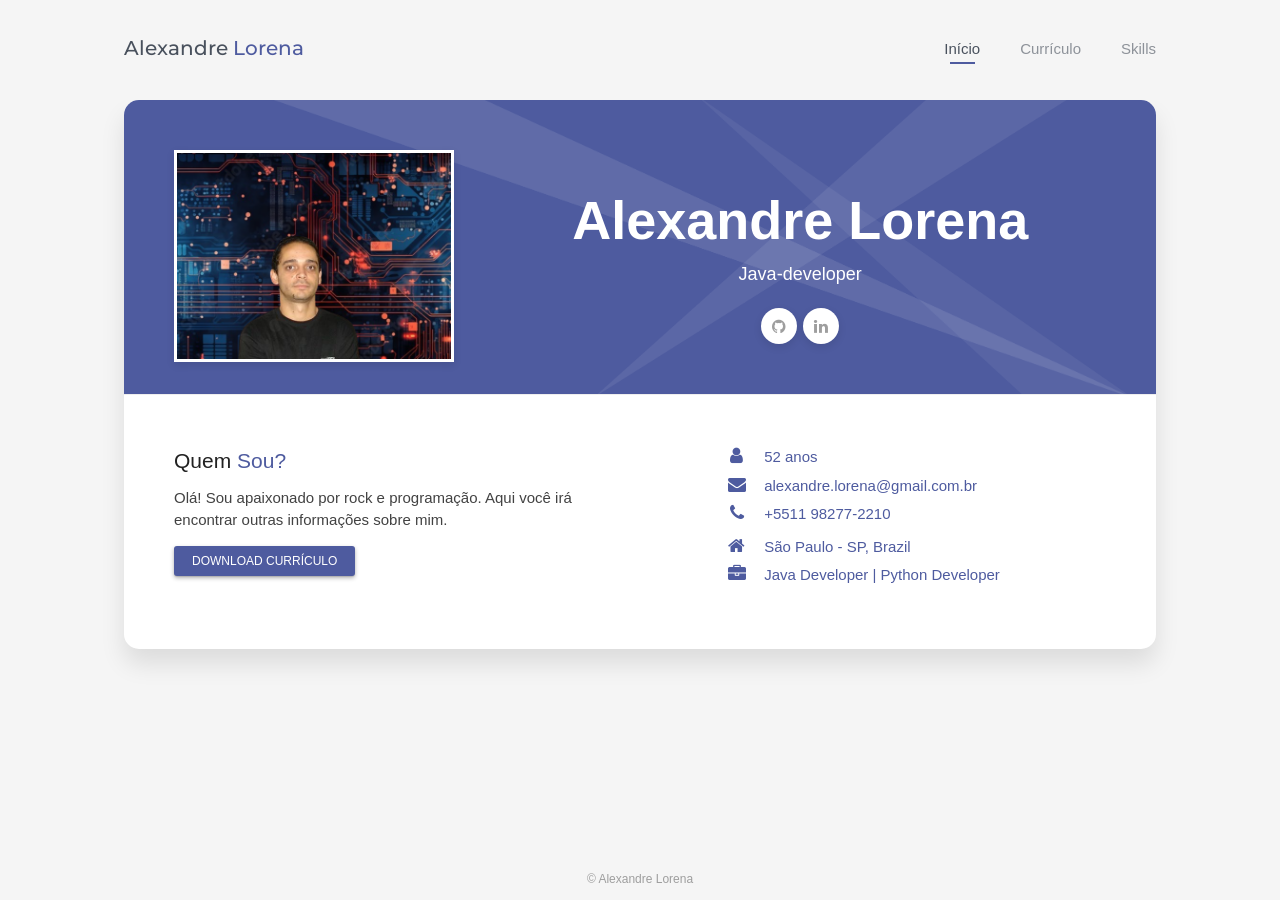
==== commit 03c10604: "Atualizado home" ====
--- a/index.html
+++ b/index.html
@@ -153,8 +153,8 @@
                       <li><i class="fa fa-home fa-fw w3-margin-right w3-large custom-margin-before"
                           style="color: #4E5B9F;"></i><span class="value">São Paulo - SP, Brazil</span></li>
                       <li><i class="fa fa-briefcase fa-fw w3-margin-right w3-large custom-margin-before"
-                          style="color: #4E5B9F;"></i><span class="value available">Python Developer | Java
-                          Developer</span></li>
+                          style="color: #4E5B9F;"></i><span class="value available">Java
+                          Developer | Python Developer</span></li>
                     </ul>
                   </div>
 
@@ -204,7 +204,7 @@
                       </div>
                       <div class="timeline">
                         <div class="timeline-item">
-                          <a href="images/certificados/comprovante de matricula.pdf" target="_blank">
+                          <a href="images/certificados/diploma.pdf" target="_blank">
                             <h4 class="item-title">Engenharia de Software</h4>
                           </a>
                           <span class="item-period">Set 2021 | Dez 2024</span>
@@ -247,9 +247,9 @@
                             target="_blank">
                             <h4 class="item-title">Avanade - DecolaTech 2025</h4>
                           </a>
-                          <span class="item-period">2024</span>
+                          <span class="item-period">2025</span>
                           <span class="item-small">Digital Innovation One</span>
-                          <span class="item-small">91h</span>
+                          <span class="item-small">67h</span>
                         </div>
                         <div class="timeline-item">
                           <a href="images/certificados/DIO - Bootcamp Deal - Spring Boot e Angular 17+.pdf"
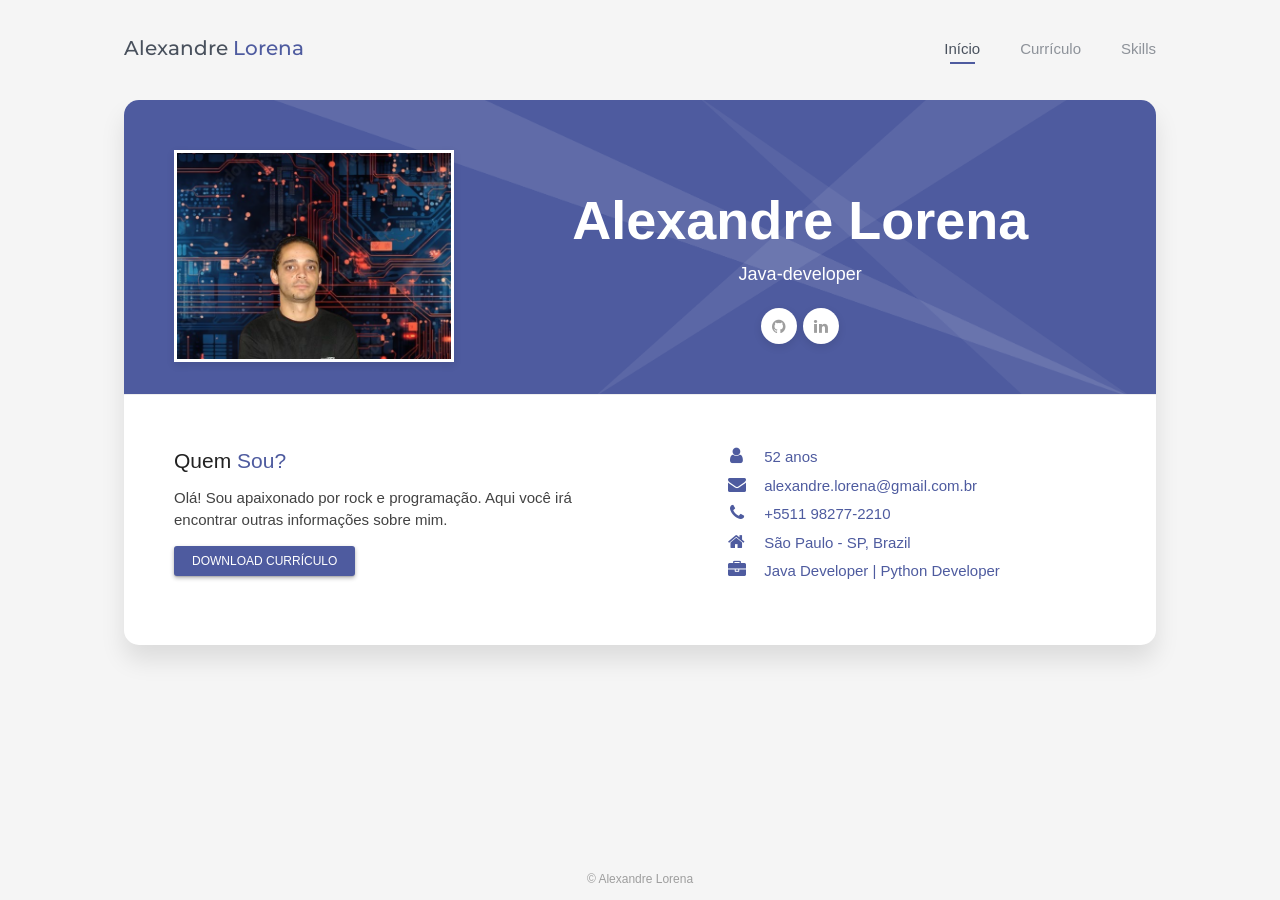
==== commit 397c2198: "Atualização do README" ====
--- a/index.html
+++ b/index.html
@@ -148,7 +148,7 @@
                           style="color: #4E5B9F;"></i><span class="value"><a
                             href="mailto:alexandre.lorena@gmail.com.br">alexandre.lorena@gmail.com.br</a></span></li>
                       <li><i class="fa fa-phone fa-fw w3-margin-right w3-large custom-margin-before"
-                          style="color: #4E5B9F;"></i><span class="value">+5511 98277-2210</span></p>
+                          style="color: #4E5B9F;"></i><span class="value">+5511 98277-2210</span>
                       </li>
                       <li><i class="fa fa-home fa-fw w3-margin-right w3-large custom-margin-before"
                           style="color: #4E5B9F;"></i><span class="value">São Paulo - SP, Brazil</span></li>
@@ -243,9 +243,18 @@
                       </div>
                       <div class="timeline">
                         <div class="timeline-item">
+                          <a href="images/certificados/DIO - Santander 2025 - Back-End com Java.pdf"
+                            target="_blank">
+                            <h4 class="item-title">Santander 2025 | Back-end com Java</h4>
+                          </a>
+                          <span class="item-period">2025</span>
+                          <span class="item-small">Digital Innovation One</span>
+                          <span class="item-small">78h</span>
+                        </div>
+                        <div class="timeline-item">
                           <a href="images/certificados/DIO - BootCamp Avanade - DecolaTech2025.pdf"
                             target="_blank">
-                            <h4 class="item-title">Avanade - DecolaTech 2025</h4>
+                            <h4 class="item-title">Avanade | DecolaTech 2025</h4>
                           </a>
                           <span class="item-period">2025</span>
                           <span class="item-small">Digital Innovation One</span>
@@ -254,7 +263,7 @@
                         <div class="timeline-item">
                           <a href="images/certificados/DIO - Bootcamp Deal - Spring Boot e Angular 17+.pdf"
                             target="_blank">
-                            <h4 class="item-title">Deal - Spring Boot e Angular 17+</h4>
+                            <h4 class="item-title">Deal | Spring Boot e Angular 17+</h4>
                           </a>
                           <span class="item-period">2024</span>
                           <span class="item-small">Digital Innovation One</span>
@@ -263,7 +272,7 @@
                         <div class="timeline-item">
                           <a href="images/certificados/DIO - Bootcamp GFT - Desenvolvimento Java com IA.pdf"
                             target="_blank">
-                            <h4 class="item-title">GFT - Desenvolvimento Java com IA</h4>
+                            <h4 class="item-title">GFT | Desenvolvimento Java com IA</h4>
                           </a>
                           <span class="item-period">2024</span>
                           <span class="item-small">Digital Innovation One</span>
@@ -273,7 +282,7 @@
                         <div class="timeline-item">
                           <a href="images/certificados/DIO - Bootcamp Nexa - Fundamentos de IA Generativa e Claude 3.pdf"
                             target="_blank">
-                            <h4 class="item-title">Nexa - Fundamentos de IA Generativa e Claude 3</h4>
+                            <h4 class="item-title">Nexa | Fundamentos de IA Generativa e Claude 3</h4>
                           </a>
                           <span class="item-period">2024</span>
                           <span class="item-small">Digital Innovation One</span>
@@ -283,7 +292,7 @@
                         <div class="timeline-item">
                           <a href="images/certificados/DIO - Santander 2024 - Fundamentos de IA para Devs.pdf"
                             target="_blank">
-                            <h4 class="item-title">Santander 2024 - Fundamentos de IA para Devs</h4>
+                            <h4 class="item-title">Santander 2024 | Fundamentos de IA para Devs</h4>
                           </a>
                           <span class="item-period">2024</span>
                           <span class="item-small">Digital Innovation One</span>
@@ -292,7 +301,7 @@
 
                         <div class="timeline-item">
                           <a href="images/certificados/Master-Class-Starter-Java-and-Angular-17.png" target="_blank">
-                            <h4 class="item-title">Master Class - Starter Java and Angular 17</h4>
+                            <h4 class="item-title">Master Class | Starter Java and Angular 17</h4>
                           </a>
                           <span class="item-period">2024</span>
                           <span class="item-small">Master Class Cursos</span>
@@ -305,7 +314,7 @@
                             <h4 class="item-title">Programação Web com Python e Django Framework: Essencial</h4>
                           </a>
                           <span class="item-period">2024</span>
-                          <span class="item-small">Udemy - Geek University</span>
+                          <span class="item-small">Udemy | Geek University</span>
                           <span class="item-small">36h</span>
                         </div>
 
@@ -315,7 +324,7 @@
                             <h4 class="item-title">Programação em Python do básico ao avançado</h4>
                           </a>
                           <span class="item-period">2023</span>
-                          <span class="item-small">Udemy - Geek University</span>
+                          <span class="item-small">Udemy | Geek University</span>
                           <span class="item-small">64h</span>
                         </div>
 
@@ -325,7 +334,7 @@
                             <h4 class="item-title">Programação em Java do básico ao avançado</h4>
                           </a>
                           <span class="item-period">2023</span>
-                          <span class="item-small">Udemy - Geek University</span>
+                          <span class="item-small">Udemy | Geek University</span>
                           <span class="item-small">32h</span>
                         </div>
 
@@ -354,7 +363,7 @@
                             <h4 class="item-title">Git e Github Essencial para o Desenvolvedor</h4>
                           </a>
                           <span class="item-period">2023</span>
-                          <span class="item-small">Udemy - Geek University</span>
+                          <span class="item-small">Udemy | Geek University</span>
                           <span class="item-small">12h</span>
                         </div>
 
@@ -398,7 +407,7 @@
                         <div class="timeline-item">
                           <a href="images/certificados/Fundacao-Bradesco-Fundamentos-de-TI-Hardware-e-Software.pdf"
                             target="_blank">
-                            <h4 class="item-title">Fundamentos de TI - Hardware e Software</h4>
+                            <h4 class="item-title">Fundamentos de TI | Hardware e Software</h4>
                           </a>
                           <span class="item-period">2020</span>
                           <span class="item-small">Fundação Bradesco</span>
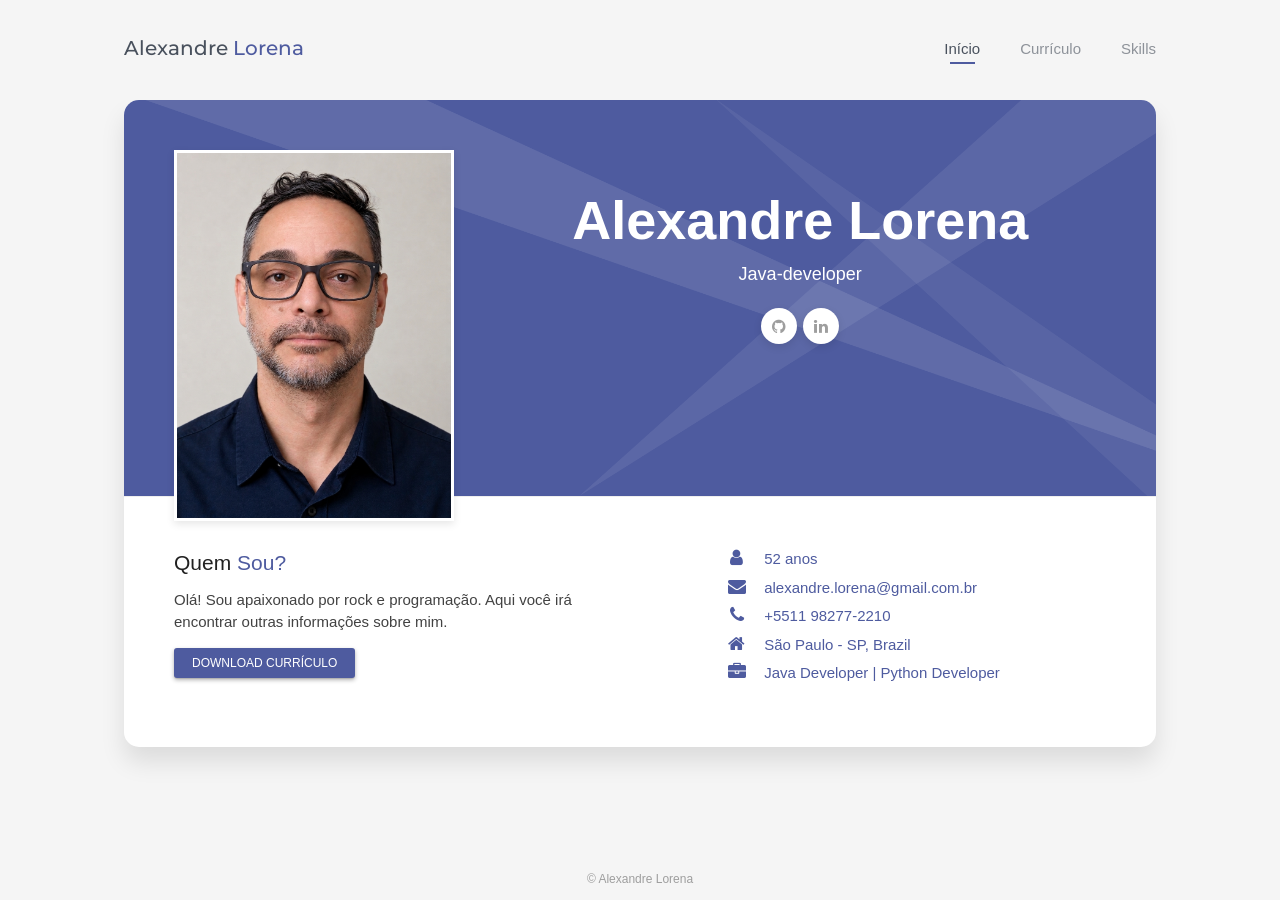
==== commit f989c6c9: "Atualização de foto de perfil" ====
--- a/index.html
+++ b/index.html
@@ -93,7 +93,7 @@
                 <div class="row">
                   <div class="col-sm-4 col-md-4 col-lg-4">
                     <div class="photo">
-                      <img src="images/eu.png" alt="Alexandre Lorena">
+                      <img src="images/eu.jpeg" alt="Alexandre Lorena">
                     </div>
                   </div>
 
@@ -450,14 +450,22 @@
                         <!-- Experience 1 -->
                         <div class="timeline-item">
                           <h4 class="item-title">Field Service</h4>
-                          <span class="item-period">Dec 2021 - Current</span>
+                          <span class="item-period">Aug 2026 - Current</span>
+                          <span class="item-small">Lenovo</span>
+                          <p class="item-description">Configuração e suporte de notebooks, MacOs e celulares para os colaboradores.</p>
+                        </div>
+                        <!-- / Experience 1 -->
+
+                        <!-- Experience 2 -->
+                        <div class="timeline-item">
+                          <h4 class="item-title">Field Service</h4>
+                          <span class="item-period">Dec 2021 - Aug 2026</span>
                           <span class="item-small">DXC Technology</span>
-                          <p class="item-description">Banco Itaú - configuração de notebooks, MacOs e celulares para os
-                            colaboradores.</p>
-                        </div>
-                        <!-- / Experience 1 -->
-
-                        <!-- Experience 2 -->
+                          <p class="item-description">Configuração e suporte de notebooks, MacOs e celulares para os colaboradores.</p>
+                        </div>
+                        <!-- / Experience 2 -->
+
+                        <!-- Experience 3 -->
                         <div class="timeline-item">
                           <h4 class="item-title">Técnico T.I.</h4>
                           <span class="item-period">Mar 2018 - Out 2021</span>
@@ -467,16 +475,16 @@
                             Bco BMG, Camil, Iguatemi, Alpargatas, Bco PAN, DXC, Global Hitz, HexaIT, Wine Tecnologia,
                             3AM, Stefanini, Algar.</p>
                         </div>
-                        <!-- / Experience 2 -->
-
-                        <!-- Experience 3 -->
+                        <!-- / Experience 3 -->
+
+                        <!-- Experience 4 -->
                         <div class="timeline-item">
                           <h4 class="item-title">Analista de suporte</h4>
                           <span class="item-period">Nov 2008 - Abr 2009</span>
                           <span class="item-small">Sitel</span>
                           <p class="item-description">Analista suporte de técnico HP.</p>
                         </div>
-                        <!-- / Experience 3 -->
+                        <!-- / Experience 4 -->
 
                       </div>
                     </div>
@@ -490,42 +498,41 @@
 
                       <div class="timeline">
 
-                        <!-- Experience 4 -->
+                        <!-- Experience 5 -->
                         <div class="timeline-item">
                           <h4 class="item-title">Web designer</h4>
                           <span class="item-period">Jun 2007 - Jan 2008</span>
                           <span class="item-small">Folha de SP</span>
                           <p class="item-description">Web designer Folha Online.</p>
                         </div>
-                        <!-- / Experience 4 -->
-
-
-                        <!-- Experience 5 -->
+                        <!-- / Experience 5 -->
+
+                        <!-- Experience 6 -->
                         <div class="timeline-item">
                           <h4 class="item-title">Web designer</h4>
                           <span class="item-period">Jun 2006 - Mai 2007</span>
                           <span class="item-small">Dmweb</span>
-                          <p class="item-description">Manutenção de sites (html, css, asp).</p>
-                        </div>
-                        <!-- / Experience 5 -->
-
-                        <!-- Experience 6 -->
+                          <p class="item-description">Ma||\nutenção de sites (html, css, asp).</p>
+                        </div>
+                        <!-- / Experience 6 -->
+
+                        <!-- Experience 7 -->
                         <div class="timeline-item">
                           <h4 class="item-title">Consultor de dados jr.</h4>
                           <span class="item-period">Abr 2001 - Jun 2002</span>
                           <span class="item-small"> Net / Virtua</span>
                           <p class="item-description">Suporte ao assinante Vírtua.</p>
                         </div>
-                        <!-- / Experience 6 -->
-
-                        <!-- Experience 7 -->
+                        <!-- / Experience 7 -->
+
+                        <!-- Experience 8 -->
                         <div class="timeline-item">
                           <h4 class="item-title">Analista de help-desk</h4>
                           <span class="item-period">Set 2000 - Mar 2001</span>
                           <span class="item-small"> Atento Brasil</span>
                           <p class="item-description"> Suporte ao assinante Terra.</p>
                         </div>
-                        <!-- / Experience 7 -->
+                        <!-- / Experience 8 -->
                       </div>
                     </div>
                   </div>
